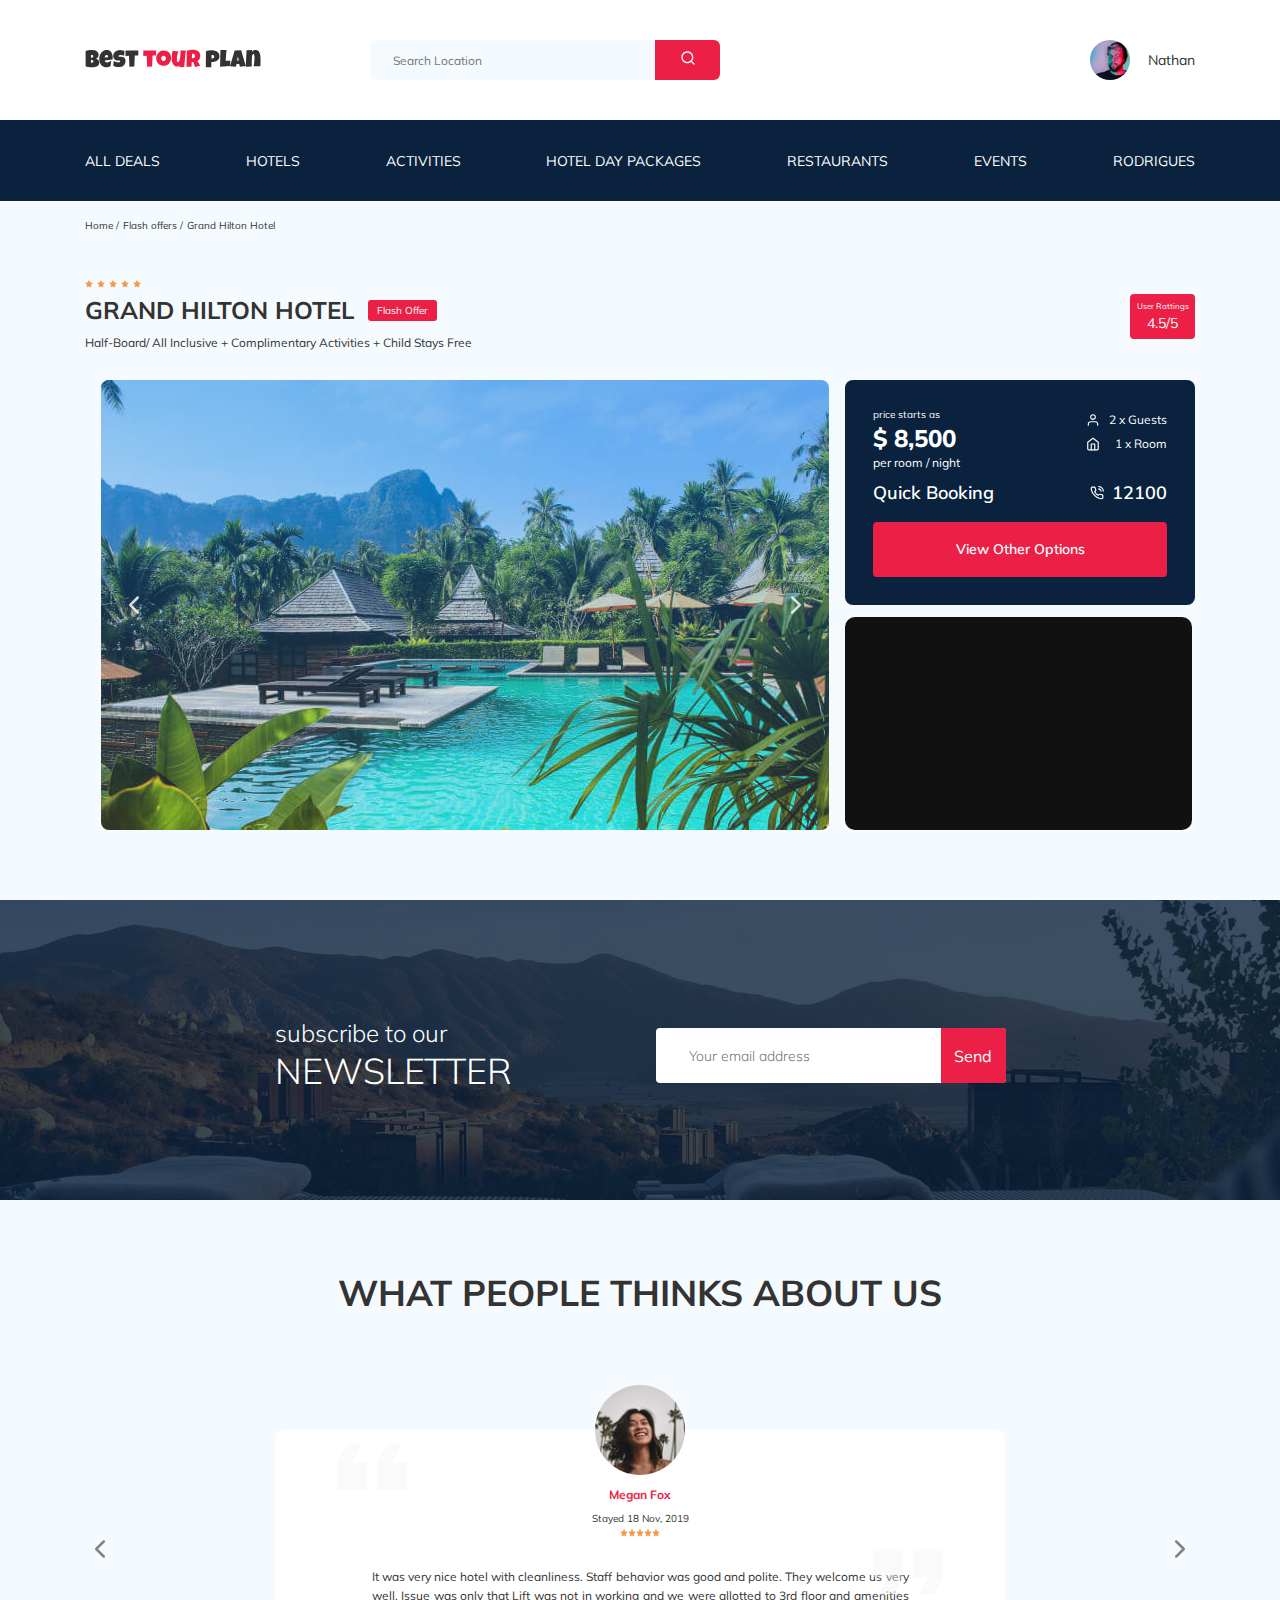
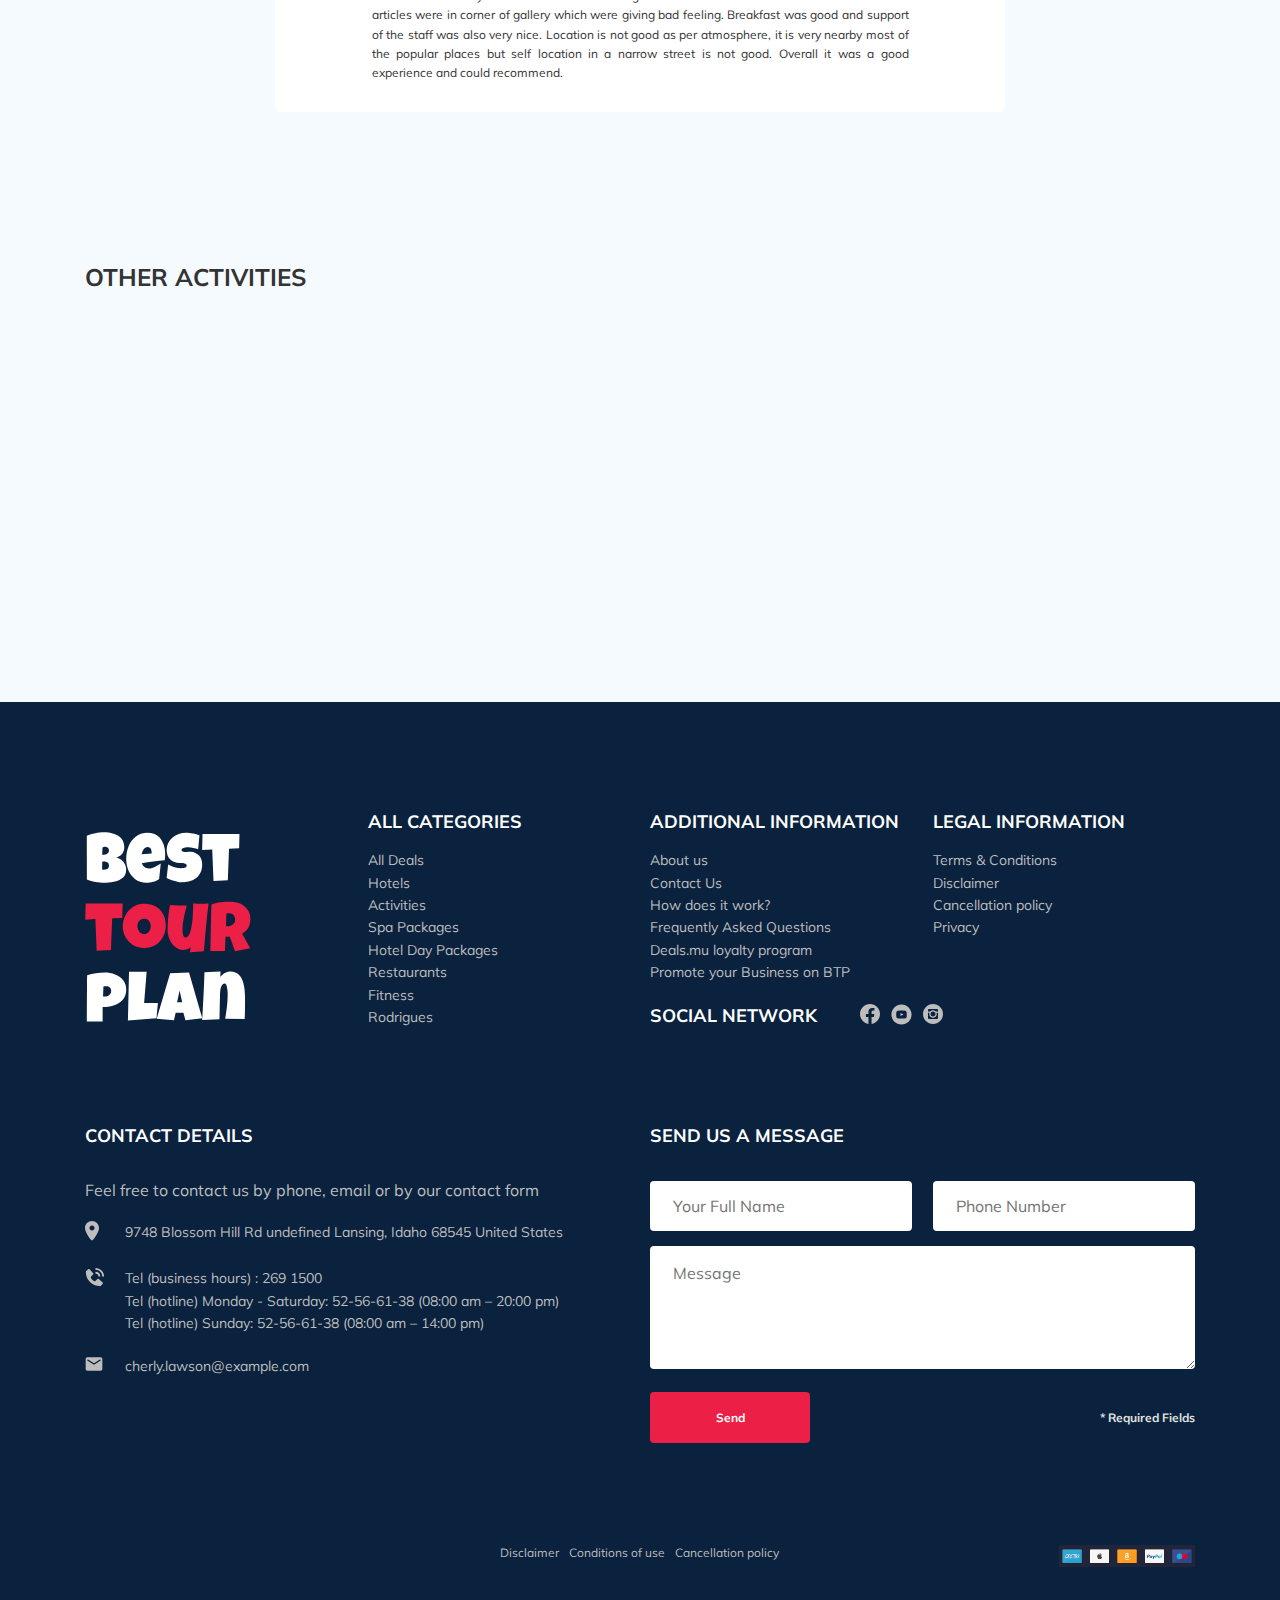
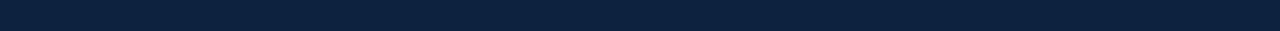
==== index.html @ 915a2fc3 "fix: pravki before 5" ====
<!DOCTYPE html>
<html lang="en">
  <head>
    <meta charset="UTF-8" />
    <meta name="viewport" content="width=device-width, initial-scale=1.0" />
    <title>Best Tour Plan - Hotel Booking</title>
    <link
      href="https://fonts.googleapis.com/css2?family=Muli:wght@400;700&family=Nunito:wght@400;700;800&display=swap"
      rel="stylesheet"
    />
    <link rel="stylesheet" href="css/swiper-bundle.min.css" />
    <link rel="stylesheet" href="css/aos.css">
    <link rel="stylesheet" href="css/style.css" />
  </head>
  <body>
    <header class="navbar navbar__mobile--fixed">
      <div class="container">
        <div class="navbar-top">
          <a href="#" class="logo" data-aos="fade-right" data-aos-delay="200">
            <img
              src="img/horizontal-logo.svg"
              alt="Logo: Best tour plan"
              class="logo__image"
            />
          </a>

          <form
            action="#"
            class="search navbar__search navbar__search--mobile--hidden"
          >
            <input
              type="text"
              class="search__input"
              placeholder="Search Location"
            />
            <button class="search__button">
              <img src="img/search.svg" alt="icon: search" />
            </button>
          </form>

          <a href="#" class="user navbar__user navbar__user--mobile--hidden">
            <img
              src="img/user-avatar.jpg"
              alt="Avatar: Nathan"
              class="user__avatar"
            />
            <span class="user__name">Nathan</span>
          </a>
          <!-- /.user -->
          <button class="menu-button navbar-top__menu-button">
            <span class="menu-button__line"></span>
            <span class="menu-button__line"></span>
            <span class="menu-button__line"></span>
          </button>
        </div>
        <!-- /.navbar-top -->
      </div>
      <!-- /.container -->
      <div class="navbar-button">
        <div class="container">
          <ul class="navbar-menu">
            <li class="navbar-menu__item navbar-menu__item--mobile--visible">
              <a
                href="#"
                class="user navbar__user navbar__user--mobile--visible"
              >
                <img
                  src="img/user-avatar.jpg"
                  alt="Avatar: Nathan"
                  class="user__avatar"
                />
                <span class="user__name user__name--light">Nathan</span>
              </a>
              <!-- /.user -->
            </li>
            <li class="navbar-menu__item navbar-menu__item--mobile--visible">
              <form
                action="#"
                class="search navbar__search navbar__search--mobile--visible"
              >
                <input
                  type="text"
                  class="search__input"
                  placeholder="Search Location"
                />
                <button class="search__button">
                  <img src="img/search.svg" alt="icon: search" />
                </button>
              </form>
            </li>
            <li class="navbar-menu__item">
              <a href="#" class="navbar-menu__link">All Deals</a>
            </li>
            <li class="navbar-menu__item">
              <a href="#" class="navbar-menu__link">Hotels</a>
            </li>
            <li class="navbar-menu__item">
              <a href="#" class="navbar-menu__link">Activities</a>
            </li>
            <li class="navbar-menu__item">
              <a href="#" class="navbar-menu__link">Hotel Day Packages</a>
            </li>
            <li class="navbar-menu__item">
              <a href="#" class="navbar-menu__link">Restaurants</a>
            </li>
            <li class="navbar-menu__item">
              <a href="#" class="navbar-menu__link">Events</a>
            </li>
            <li class="navbar-menu__item">
              <a href="#" class="navbar-menu__link">Rodrigues</a>
            </li>
          </ul>
          <!-- /.navbar-menu -->
        </div>
        <!-- /.container -->
      </div>
      <!-- /.navbar-button -->
    </header>
    <nav class="breadcrumb">
      <div class="container">
        <ul class="breadcrumb-list">
          <li class="breadcrumb-list__item">
            <a href="#" class="breadcrumb-list__link">Home</a>
          </li>
          <li class="breadcrumb-list__item">
            <a href="#" class="breadcrumb-list__link">Flash offers</a>
          </li>
          <li class="breadcrumb-list__item">
            <!-- hear not a link cause we dont need a link -->
            Grand Hilton Hotel
          </li>
        </ul>
      </div>
      <!-- /.container -->
    </nav>
    <!-- /.breadcrumb -->
    <section class="hotel">
      <div class="container">
        <div class="hotel-info">
          <div class="hotel-info__text">
            <div class="hotel-wrapper">
              <div class="stars">
                <img src="img/star.svg" alt="star" />
                <img src="img/star.svg" alt="star" />
                <img src="img/star.svg" alt="star" />
                <img src="img/star.svg" alt="star" />
                <img src="img/star.svg" alt="star" />
              </div>
              <h1 class="hotel-name hotel-info__name">GRAND HILTON HOTEL</h1>
              <span class="offer hotel-info__offer">Flash Offer</span>
            </div>
            <!-- /.hotel-wrapper -->
            <p class="hotel-description hotel-info__description">
              Half-Board/ All Inclusive + Complimentary Activities + Child Stays
              Free
            </p>
          </div>
          <!-- /.hotel-info__text -->
          <div
            data-toggle="modal"
            data-href="#rating-modal"
            class="rating hotel-info__rating"
          >
            <span class="rating__text">User Rattings</span>
            <span class="rating__counter">4.5/5</span>
          </div>
          <!-- /.hotel-info__rating -->
        </div>
        <!-- /.hotel-info -->
        <div class="hotel-grid">
          <!-- Slider main container -->
          <div class="swiper-container hotel-slider hotel__slider">
            <!-- Additional required wrapper -->
            <div class="swiper-wrapper">
              <!-- Slides -->
              <div class="swiper-slide hotel-slider__item">
                <img
                  class="hotel-slider__image"
                  src="img/slides/slide-1.jpg"
                  alt="slide"
                />
              </div>
              <div class="swiper-slide hotel-slider__item">
                <img
                  class="hotel-slider__image"
                  src="img/slides/slide-2.jpg"
                  alt="slide"
                />
              </div>
              <div class="swiper-slide hotel-slider__item">
                <img
                  class="hotel-slider__image"
                  src="img/slides/slide-3.jpg"
                  alt="slide"
                />
              </div>
              <div class="swiper-slide hotel-slider__item">
                <img
                  class="hotel-slider__image"
                  src="img/slides/slide-4.jpg"
                  alt="slide"
                />
              </div>
              <div class="swiper-slide hotel-slider__item">
                <img
                  class="hotel-slider__image"
                  src="img/slides/slide-5.jpg"
                  alt="slide"
                />
              </div>
            </div>
            <!-- If we need navigation buttons -->
            <button
              class="hotel-slider__button hotel-slider__button--prev"
            ></button>
            <button
              class="hotel-slider__button hotel-slider__button--next"
            ></button>
          </div>
          <!-- swiper container -->
          <div class="hotel-right">
            <div class="booking">
              <div class="booking__info">
                <div class="booking__price">
                  <span class="booking__start">price starts as</span>
                  <strong class="booking__pricetag">$ 8,500</strong>
                  <span class="booking__per-room">per room / night</span>
                </div>
                <!-- /.booking__price -->
                <div class="booking__room">
                  <div class="booking__text">
                    <img
                      src="img/user.svg"
                      alt="icon: user"
                      class="booking__icon"
                    />
                    <span class="booking__description">2 x Guests</span>
                  </div>
                  <div class="booking__text">
                    <img
                      src="img/home.svg"
                      alt="icon: home"
                      class="booking__icon"
                    />
                    <span class="booking__description">1 x Room</span>
                  </div>
                </div>
                <!-- /.booking__room -->
              </div>
              <!-- /.booking__info -->
              <div class="booking__call-center">
                <span class="booking__heading">Quick Booking</span>
                <a class="booking__number" href="tel:12100">
                  <img src="img/phone-call.svg" alt="Icon: phone" />
                  <span class="booking__num">12100</span>
                </a>
              </div>
              <!-- /.booking__call-center -->
              <button
                data-toggle="modal"
                data-href="#booking-modal"
                class="button booking__button"
              >
                View Other Options
              </button>
            </div>
            <!-- /.booking -->
            <div class="map">
              <iframe
                src="https://www.google.com/maps/embed?pb=!1m18!1m12!1m3!1d423282.1813973622!2d-118.41173606237231!3d34.02098198399712!2m3!1f0!2f0!3f0!3m2!1i1024!2i768!4f13.1!3m3!1m2!1s0x80c2be4e9ec210a7%3A0x98c2af521186a3cd!2sHilton%20Los%20Angeles%2FUniversal%20City!5e0!3m2!1sen!2sus!4v1595634525408!5m2!1sen!2sus"
                width="100%"
                height="213"
                frameborder="0"
                style="border: 0;"
                allowfullscreen=""
                aria-hidden="false"
                tabindex="0"
              ></iframe>
            </div>
            <!-- /.map -->
          </div>
          <!-- /.hotel-right -->
        </div>
        <!-- /.hotel-grid -->
      </div>
    </section>
    <!-- /.hotel -->
    <div class="newsletter">
      <div class="newsletter-wrapper">
        <h2 class="newsletter-title newsletter__title">
          subscribe to our
          <span class="newsletter-title__strong">Newsletter</span>
        </h2>
        <form
          action="send.php"
          method="POST"
          class="subscribe newsletter__subscribe"
        >
          <input
            type="email"
            class="subscribe__input"
            placeholder="Your email address"
            name="email"
          />
          <button class="subscribe__button">Send</button>
        </form>
      </div>
      <!-- /.newsletter-wrapper -->
    </div>
    <!-- /.newsletter -->
    <section class="reviews">
      <div class="container">
        <h2 class="reviews__title">What people thinks about&nbspus</h2>
        <div class="swiper-container reviews-slider">
          <div class="swiper-wrapper">
            <div class="swiper-slide">
              <div class="reviews-slider__item">
                <div class="reviews-slider__profile">
                  <img
                    src="img/reviews-avatar.jpg"
                    alt="Photo:Magan Fox"
                    class="reviews-slider__avatar"
                  />
                  <h3 class="reviews-slider__username">Megan Fox</h3>
                  <span class="reviews-slider__date">Stayed 18 Nov, 2019</span>
                  <div class="reviews-slider__rating">
                    <img src="img/star.svg" alt="star" />
                    <img src="img/star.svg" alt="star" />
                    <img src="img/star.svg" alt="star" />
                    <img src="img/star.svg" alt="star" />
                    <img src="img/star.svg" alt="star" />
                  </div>
                  <!-- /.reviews-slider__rating -->
                </div>
                <!-- /.reviews-slider__profile -->
                <p class="reviews-slider__text">
                  It was very nice hotel with cleanliness. Staff behavior was
                  good and polite. They welcome us very well. Issue was only
                  that Lift was not in working and we were allotted to 3rd floor
                  and amenities articles were in corner of gallery which were
                  giving bad feeling. Breakfast was good and support of the
                  staff was also very nice. Location is not good as per
                  atmosphere, it is very nearby most of the popular places but
                  self location in a narrow street is not good. Overall it was a
                  good experience and could recommend.
                </p>
              </div>
              <!-- /.reviews-slider__item -->
            </div>
            <!-- /.swiper-slide -->

            <div class="swiper-slide">
              <div class="reviews-slider__item">
                <div class="reviews-slider__profile">
                  <img
                    src="img/reviews-avatar-2.jpg"
                    alt="Photo:Mell Slow"
                    class="reviews-slider__avatar"
                  />
                  <h3 class="reviews-slider__username">Mell Slow</h3>
                  <span class="reviews-slider__date">Stayed 20 Dec, 2019</span>
                  <div class="reviews-slider__rating">
                    <img src="img/star.svg" alt="star" />
                    <img src="img/star.svg" alt="star" />
                    <img src="img/star.svg" alt="star" />
                    <img src="img/star.svg" alt="star" />
                  </div>
                  <!-- /.reviews-slider__rating -->
                </div>
                <!-- /.reviews-slider__profile -->
                <p class="reviews-slider__text">
                  Like:Looks like it was built not long ago most of it
                  cleanDislikes: Shower and toilet needed cleaning especially in
                  this pandemia timeInsulation needed, choice to block outside
                  light through windows People consuming drugs at the parking
                  lotToo much noise inside the rooms and from other rooms and
                  hallway, I could hear every cellphone ringing, people talking,
                  and obviously yelling, fighting, some I could tell where the
                  opposite having sex noises
                </p>
              </div>
              <!-- /.reviews-slider__item -->
            </div>
            <!-- /.swiper-slide  -->
            <div class="swiper-slide">
              <div class="reviews-slider__item">
                <div class="reviews-slider__profile">
                  <img
                    src="img/reviews-avatar-3.jpg"
                    alt="Photo:Jessica Porter"
                    class="reviews-slider__avatar"
                  />
                  <h3 class="reviews-slider__username">Jessica Porter</h3>
                  <span class="reviews-slider__date">Stayed 11 Oct, 2019</span>
                  <div class="reviews-slider__rating">
                    <img src="img/star.svg" alt="star" />
                    <img src="img/star.svg" alt="star" />
                    <img src="img/star.svg" alt="star" />
                  </div>
                  <!-- /.reviews-slider__rating -->
                </div>
                <!-- /.reviews-slider__profile -->
                <p class="reviews-slider__text">
                  No covers at all, only a sheet (website said you get a down
                  comforter). No robes. It says they had them, so I didn't pack
                  mine. No soap for your hands. Only two towels, in the whole
                  place. The room smelled really bad, like mold or something.
                  The front desk members, were very kind and helpful. The view
                  was spectacular. I rented the executive corner room.
                </p>
              </div>
              <!-- /.reviews-slider__item -->
            </div>
            <!-- /.swiper-slide  -->
          </div>
          <!-- /.swiper-wrapper -->

          <button
            class="reviews-slider__button reviews-slider__button--prev"
          ></button>
          <button
            class="reviews-slider__button reviews-slider__button--next"
          ></button>
        </div>
        <!-- /.reviews-slider -->
      </div>
      <!-- /.container -->
    </section>
    <!-- /.reviews -->
    <section class="activities">
      <div class="container">
        <h2 class="activities__title">Other Activities</h2>
        <div class="activities-wrapper">
          <div class="card activities__card" data-aos="fade-up" data-aos-delay="100">
            <img
              src="img/activities/activity-1.jpg"
              alt="The curious corner of chamarel"
              class="card__image"
            />
            <h3 class="card__title">The curious corner <br /> of&nbspchamarel</h3>
            <button class="card__button">Book Now</button>
          </div>
          <!-- /.card -->
          <div class="card activities__card" data-aos="fade-up" data-aos-delay="300">
            <img
              src="img/activities/activity-2.jpg"
              alt="Gymkhana club golf course"
              class="card__image"
            />
            <h3 class="card__title">Gymkhana club golf <br />course</h3>
            <button class="card__button">Book Now</button>
          </div>
          <!-- /.card -->
          <div class="card activities__card" data-aos="fade-up" data-aos-delay="500">
            <img
              src="img/activities/activity-3.jpg"
              alt="Tamarind falls hiking trip - full day"
              class="card__image"
            />
            <h3 class="card__title">Tamarind falls hiking <br /> trip- full day</h3>
            <button class="card__button">Book Now</button>
          </div>
          <!-- /.card -->
          <div class="card activities__card" data-aos="fade-up" data-aos-delay="700">
            <img
              src="img/activities/activity-4.jpg"
              alt="The blue marine discovery quest"
              class="card__image"
            />
            <h3 class="card__title">The blue marine discovery <br />quest</h3>
            <button class="card__button">Book Now</button>
          </div>
          <!-- /.card -->
        </div>
        <!-- /.activities-wrapper -->
      </div>
      <!-- /.container -->
    </section>
    <!-- /.activities -->
    <footer class="footer">
      <div class="container">
        <div class="footer-wrapper">
          <img
            src="img/vertical-logo.svg"
            alt="Logo:Best toor plan"
            class="logo footer__logo"
          />
          <div class="footer__list footer__categories">
            <h3 class="footer__title">ALL CATEGORIES</h3>
            <!-- ul.footer__ul>li.footer__item*8>a.footer__link[href=#] short write -->
            <ul class="footer__ul">
              <li class="footer__item">
                <a href="#" class="footer__link">All Deals</a>
              </li>
              <li class="footer__item">
                <a href="#" class="footer__link">Hotels</a>
              </li>
              <li class="footer__item">
                <a href="#" class="footer__link">Activities</a>
              </li>
              <li class="footer__item">
                <a href="#" class="footer__link">Spa Packages</a>
              </li>
              <li class="footer__item">
                <a href="#" class="footer__link">Hotel Day Packages</a>
              </li>
              <li class="footer__item">
                <a href="#" class="footer__link">Restaurants</a>
              </li>
              <li class="footer__item">
                <a href="#" class="footer__link">Fitness</a>
              </li>
              <li class="footer__item">
                <a href="#" class="footer__link">Rodrigues</a>
              </li>
            </ul>
          </div>
          <!-- /.footer__list -->
          <div class="footer__list footer__additional">
            <h3 class="footer__title">ADDITIONAL&nbspINFORMATION</h3>
            <!-- ul.footer__ul>li.footer__item*8>a.footer__link[href=#] short write -->
            <ul class="footer__ul">
              <li class="footer__item">
                <a href="#" class="footer__link">About us</a>
              </li>
              <li class="footer__item">
                <a href="#" class="footer__link">Contact Us</a>
              </li>
              <li class="footer__item">
                <a href="#" class="footer__link">How does it work?</a>
              </li>
              <li class="footer__item">
                <a href="#" class="footer__link">Frequently Asked Questions</a>
              </li>
              <li class="footer__item">
                <a href="#" class="footer__link">Deals.mu loyalty program</a>
              </li>
              <li class="footer__item">
                <a href="#" class="footer__link"
                  >Promote your Business on BTP</a
                >
              </li>
            </ul>
          </div>
          <!-- /.footer__list -->
          <div class="footer__social-network">
            <h3 class="footer__title footer__title--inline">Social Network</h3>
            <div class="footer__social-links">
              <a href="#" class="footer__link"
                ><img src="img/facebook.svg" alt="icon: facebook"
              /></a>
              <a href="#" class="footer__link"
                ><img src="img/youtube.svg" alt="icon: youtube"
              /></a>
              <a href="#" class="footer__link"
                ><img src="img/instagram.svg" alt="icon:instagram"
              /></a>
            </div>
            <!-- /.footer__social__links -->
          </div>
          <!-- /.footer__social-network -->
          <div class="footer__list footer__legal">
            <h3 class="footer__title">LEGAL INFORMATION</h3>
            <ul class="footer__ul">
              <li class="footer__item">
                <a href="#" class="footer__link">Terms & Conditions</a>
              </li>
              <li class="footer__item">
                <a href="#" class="footer__link">Disclaimer</a>
              </li>
              <li class="footer__item">
                <a href="#" class="footer__link">Cancellation policy</a>
              </li>
              <li class="footer__item">
                <a href="#" class="footer__link">Privacy</a>
              </li>
            </ul>
          </div>
          <!-- /.footer__list -->
          <div class="footer__contact-details">
            <h3 class="footer__title footer__title--mb-3">Contact Details</h3>
            <p class="footer__text">
              Feel free to contact us by phone, email or by our contact form
            </p>
            <ul class="footer__ul">
              <li class="footer__item footer__item--mb-2">
                <div class="footer__icon-wrapper">
                  <img
                    class="footer__icon"
                    src="img/map-marker.svg"
                    alt="icon: map"
                  />
                </div>

                9748 Blossom Hill Rd undefined Lansing, Idaho 68545 United
                States
              </li>
              <li class="footer__item footer__item--mb-2">
                <div class="footer__icon-wrapper">
                  <img
                    class="footer__icon"
                    src="img/contact-phone-call.svg"
                    alt="icon:contact-phone-call"
                  />
                </div>
                Tel (business hours) : 269 1500 <br />
                Tel (hotline) Monday - Saturday: 52-56-61-38 (08:00 am – 20:00
                pm) <br />
                Tel (hotline) Sunday: 52-56-61-38 (08:00 am – 14:00 pm)
              </li>
              <li class="footer__item">
                <div class="footer__icon-wrapper">
                  <img
                    class="footer__icon"
                    src="img/email.svg"
                    alt="icon: email"
                  />
                </div>
                cherly.lawson@example.com
              </li>
            </ul>
          </div>
          <!-- /.footer__contact-details -->
          <div class="footer__contact-form">
            <h3 class="footer__title footer__title--mb-3">Send us a message</h3>
            <form action="send.php" method="POST" class="footer__form form">
              <div class="footer__input-group">
                <input
                  type="text"
                  class="input footer__input"
                  placeholder="Your Full Name"
                  name="name"
                  required
                  minlength="3"
                />
              </div>
              <div class="footer__input-group">
                <input
                  type="tel"
                  class="input footer__input"
                  placeholder="Phone Number"
                  name="phone"
                  required
                  minlength="8"
                />
              </div>
              <textarea
                class="message footer__message"
                placeholder="Message"
                name="message"
              ></textarea>
              <button class="button footer__button" type="submit">Send</button>
              <span class="footer__info footer__info--req"
                >* Required Fields</span
              >
            </form>
          </div>
          <!-- /.footer__contact-form -->
          <div class="footer__info">
            <div class="footer__info-wrapper">
              <a href="#" class="footer__info footer__info--text">Disclaimer</a>
              <a href="#" class="footer__info footer__info--text"
                >Conditions of use</a
              >
              <a href="#" class="footer__info footer__info--text"
                >Cancellation policy</a
              >
            </div>
            <!-- /.footer__info-wrapper -->
            <img
              src="img/payment.png"
              alt="icon: payment"
              class="footer__info footer__info--payment"
            />
          </div>
          <!-- /.footer__info -->
        </div>
        <!-- /.footer-wrapper -->
      </div>
      <!-- /.container -->
    </footer>
    <!-- /.footer -->
    <div class="modal" id="booking-modal">
      <div class="modal__overlay"></div>
      <!-- /.modal__overlay -->
      <div class="modal__dialog">
        <a href="#" class="modal__close">
          <img src="img/close.svg" alt="icon: close" />
        </a>
        <h3 class="modal__title modal__title--mb-3">Booking</h3>
        <form action="send.php" method="POST" class="modal__form form">
          <input
            type="text"
            class="input modal__input"
            placeholder="Your Full Name"
            name="name"
            required
            minlength="3"
          />
          <input
            type="tel"
            class="input modal__input"
            placeholder="Phone Number"
            name="phone"
            required
            minlength="11"
          />
          <input
            type="email"
            class="input modal__input"
            placeholder="Your Email"
            name="email"
            required
          />
          <textarea
            class="message modal__message"
            placeholder="Message"
            name="message"
          ></textarea>
          <button class="button modal__button" type="submit">Send</button>
          <span class="modal__info modal__info--req">* Required Fields</span>
        </form>
      </div>
      <!-- /.modal__dialog -->
    </div>
    <!-- /.modal -->
    <!-- <div class="modal" id="rating-modal">
      <div class="modal__overlay"></div>
      <!-- /.modal__overlay -->
      <div class="modal__dialog">
        <a href="#" class="modal__close ">
          <img src="img/close.svg" alt="icon: close" />
        </a>
        <h3 class="modal__title modal__title--mb-3">Send a feedback</h3>
        <form action="send.php" method="POST" class="modal__form form">
          <input
            type="text"
            class="input modal__input "
            placeholder="Your Full Name"
            name="name"
            required
            minlength="3"
          />
          <input
            type="tel"
            class="input modal__input "
            placeholder="Phone Number"
            name="phone"
            required
            minlength="11"
          />
          <input
            type="email"
            class="input modal__input "
            placeholder="Email"
            name="email"
          />
          <textarea
            class="message modal__message"
            placeholder="Message"
            name="message"
          ></textarea>
          <button class="button modal__button" type="submit">Send</button>
          <span class="modal__info modal__info--req">* Required Fields</span>
        </form>
      </div>
      <!-- /.modal__dialog -->
    </div>
    <!-- /.modal rating --> 
    <script src="js/jquery-3.5.1.min.js"></script>
    <script src="js/swiper-bundle.min.js"></script>
    <script src="js/jquery.validate.min.js"></script>
    <script src="js/aos.js"></script>
    <script src="js/main.js"></script>
  </body>
</html>
---- css/style.css ----
* {
  box-sizing: border-box;
  outline: none;
}

* body {
  font-family: 'Muli', sans-serif;
  background-color: #F5FAFE;
  color: #333333;
}

* .container {
  max-width: 1110px;
  margin: auto;
}

* .button {
  cursor: pointer;
}

* img {
  max-width: 100%;
}

* .input {
  background-color: #fffff;
  border-radius: 4px;
  border: none;
  padding: 0 23px;
  height: 50px;
}

* .message {
  width: 539px;
  height: 123px;
  background-color: #fff;
  border-radius: 4px;
  padding: 18px 23px;
  border: none;
}

* .button {
  min-width: 160px;
  min-height: 50px;
  padding: 18px;
  font-style: normal;
  font-weight: bold;
  font-size: 12px;
  line-height: 15px;
  color: #ffffff;
  background-color: #EC1F46;
  border: none;
  border-radius: 4px;
  cursor: pointer;
}

* .form {
  display: flex;
  justify-content: space-between;
  align-items: center;
  flex-wrap: wrap;
}

* .invalid {
  color: #EC1F46;
}

/*! normalize.css v8.0.1 | MIT License | github.com/necolas/normalize.css */
/* Document
   ========================================================================== */
/**
 * 1. Correct the line height in all browsers.
 * 2. Prevent adjustments of font size after orientation changes in iOS.
 */
html {
  line-height: 1.15;
  /* 1 */
  -webkit-text-size-adjust: 100%;
  /* 2 */
}

/* Sections
   ========================================================================== */
/**
 * Remove the margin in all browsers.
 */
body {
  margin: 0;
}

/**
 * Render the `main` element consistently in IE.
 */
main {
  display: block;
}

/**
 * Correct the font size and margin on `h1` elements within `section` and
 * `article` contexts in Chrome, Firefox, and Safari.
 */
h1 {
  font-size: 2em;
  margin: 0.67em 0;
}

/* Grouping content
   ========================================================================== */
/**
 * 1. Add the correct box sizing in Firefox.
 * 2. Show the overflow in Edge and IE.
 */
hr {
  box-sizing: content-box;
  /* 1 */
  height: 0;
  /* 1 */
  overflow: visible;
  /* 2 */
}

/**
 * 1. Correct the inheritance and scaling of font size in all browsers.
 * 2. Correct the odd `em` font sizing in all browsers.
 */
pre {
  font-family: monospace, monospace;
  /* 1 */
  font-size: 1em;
  /* 2 */
}

/* Text-level semantics
   ========================================================================== */
/**
 * Remove the gray background on active links in IE 10.
 */
a {
  background-color: transparent;
}

/**
 * 1. Remove the bottom border in Chrome 57-
 * 2. Add the correct text decoration in Chrome, Edge, IE, Opera, and Safari.
 */
abbr[title] {
  border-bottom: none;
  /* 1 */
  text-decoration: underline;
  /* 2 */
  text-decoration: underline dotted;
  /* 2 */
}

/**
 * Add the correct font weight in Chrome, Edge, and Safari.
 */
b,
strong {
  font-weight: bolder;
}

/**
 * 1. Correct the inheritance and scaling of font size in all browsers.
 * 2. Correct the odd `em` font sizing in all browsers.
 */
code,
kbd,
samp {
  font-family: monospace, monospace;
  /* 1 */
  font-size: 1em;
  /* 2 */
}

/**
 * Add the correct font size in all browsers.
 */
small {
  font-size: 80%;
}

/**
 * Prevent `sub` and `sup` elements from affecting the line height in
 * all browsers.
 */
sub,
sup {
  font-size: 75%;
  line-height: 0;
  position: relative;
  vertical-align: baseline;
}

sub {
  bottom: -0.25em;
}

sup {
  top: -0.5em;
}

/* Embedded content
   ========================================================================== */
/**
 * Remove the border on images inside links in IE 10.
 */
img {
  border-style: none;
}

/* Forms
   ========================================================================== */
/**
 * 1. Change the font styles in all browsers.
 * 2. Remove the margin in Firefox and Safari.
 */
button,
input,
optgroup,
select,
textarea {
  font-family: inherit;
  /* 1 */
  font-size: 100%;
  /* 1 */
  line-height: 1.15;
  /* 1 */
  margin: 0;
  /* 2 */
}

/**
 * Show the overflow in IE.
 * 1. Show the overflow in Edge.
 */
button,
input {
  /* 1 */
  overflow: visible;
}

/**
 * Remove the inheritance of text transform in Edge, Firefox, and IE.
 * 1. Remove the inheritance of text transform in Firefox.
 */
button,
select {
  /* 1 */
  text-transform: none;
}

/**
 * Correct the inability to style clickable types in iOS and Safari.
 */
button,
[type="button"],
[type="reset"],
[type="submit"] {
  -webkit-appearance: button;
}

/**
 * Remove the inner border and padding in Firefox.
 */
button::-moz-focus-inner,
[type="button"]::-moz-focus-inner,
[type="reset"]::-moz-focus-inner,
[type="submit"]::-moz-focus-inner {
  border-style: none;
  padding: 0;
}

/**
 * Restore the focus styles unset by the previous rule.
 */
button:-moz-focusring,
[type="button"]:-moz-focusring,
[type="reset"]:-moz-focusring,
[type="submit"]:-moz-focusring {
  outline: 1px dotted ButtonText;
}

/**
 * Correct the padding in Firefox.
 */
fieldset {
  padding: 0.35em 0.75em 0.625em;
}

/**
 * 1. Correct the text wrapping in Edge and IE.
 * 2. Correct the color inheritance from `fieldset` elements in IE.
 * 3. Remove the padding so developers are not caught out when they zero out
 *    `fieldset` elements in all browsers.
 */
legend {
  box-sizing: border-box;
  /* 1 */
  color: inherit;
  /* 2 */
  display: table;
  /* 1 */
  max-width: 100%;
  /* 1 */
  padding: 0;
  /* 3 */
  white-space: normal;
  /* 1 */
}

/**
 * Add the correct vertical alignment in Chrome, Firefox, and Opera.
 */
progress {
  vertical-align: baseline;
}

/**
 * Remove the default vertical scrollbar in IE 10+.
 */
textarea {
  overflow: auto;
}

/**
 * 1. Add the correct box sizing in IE 10.
 * 2. Remove the padding in IE 10.
 */
[type="checkbox"],
[type="radio"] {
  box-sizing: border-box;
  /* 1 */
  padding: 0;
  /* 2 */
}

/**
 * Correct the cursor style of increment and decrement buttons in Chrome.
 */
[type="number"]::-webkit-inner-spin-button,
[type="number"]::-webkit-outer-spin-button {
  height: auto;
}

/**
 * 1. Correct the odd appearance in Chrome and Safari.
 * 2. Correct the outline style in Safari.
 */
[type="search"] {
  -webkit-appearance: textfield;
  /* 1 */
  outline-offset: -2px;
  /* 2 */
}

/**
 * Remove the inner padding in Chrome and Safari on macOS.
 */
[type="search"]::-webkit-search-decoration {
  -webkit-appearance: none;
}

/**
 * 1. Correct the inability to style clickable types in iOS and Safari.
 * 2. Change font properties to `inherit` in Safari.
 */
::-webkit-file-upload-button {
  -webkit-appearance: button;
  /* 1 */
  font: inherit;
  /* 2 */
}

/* Interactive
   ========================================================================== */
/*
 * Add the correct display in Edge, IE 10+, and Firefox.
 */
details {
  display: block;
}

/*
 * Add the correct display in all browsers.
 */
summary {
  display: list-item;
}

/* Misc
   ========================================================================== */
/**
 * Add the correct display in IE 10+.
 */
template {
  display: none;
}

/**
 * Add the correct display in IE 10.
 */
[hidden] {
  display: none;
}

.navbar {
  background-color: #fff;
}

.navbar-top {
  display: flex;
  align-items: center;
  justify-content: space-between;
  padding-top: 40px;
  padding-bottom: 40px;
}

.navbar-top__menu-button {
  display: none;
}

.navbar__search {
  margin-right: auto;
  margin-left: 108px;
}

.navbar-button {
  background-color: #0A223D;
}

.navbar-menu {
  list-style: none;
  margin: 0;
  padding: 31px 0;
  display: flex;
  align-items: center;
  justify-content: space-between;
  color: #ffffff;
}

.navbar-menu__link {
  color: inherit;
  text-decoration: none;
  text-transform: uppercase;
  font-size: 14px;
  line-height: 18px;
}

.navbar-menu__item--mobile--visible {
  display: none;
}

.logo {
  width: 177px;
}

.search {
  display: flex;
  position: relative;
  overflow: hidden;
  border-radius: 6px;
  height: 40px;
}

.search__input {
  width: 350px;
  height: 100%;
  padding-left: 23px;
  padding-right: 75px;
  background-color: #F5FAFE;
  border: none;
  font-size: 12px;
  line-height: 15px;
  color: #333333;
}

.search__button {
  position: absolute;
  top: 0;
  right: 0;
  width: 65px;
  height: 100%;
  border: none;
  background-color: #EC1F46;
  cursor: pointer;
}

.user {
  display: flex;
  align-items: center;
  text-decoration: none;
}

.user__avatar {
  width: 40px;
  height: 40px;
  border-radius: 50%;
  object-fit: cover;
}

.user__name {
  margin-left: 18px;
  font-size: 14px;
  line-height: 18px;
  color: #333333;
}

.breadcrumb-list {
  display: flex;
  align-items: center;
  padding: 18px 0;
  margin: 0;
  list-style: none;
}

.breadcrumb-list__item {
  font-size: 10px;
  line-height: 13px;
}

.breadcrumb-list__item:not(:last-child)::after {
  content: '/';
  margin-right: 4px;
}

.breadcrumb-list__link {
  text-decoration: none;
  color: inherit;
}

.hotel {
  padding-top: 23px;
  padding-bottom: 70px;
}

.hotel-info {
  display: flex;
  align-items: center;
  justify-content: space-between;
  padding-bottom: 20px;
}

.hotel-info__offer {
  margin-left: 14px;
  margin-top: 4px;
}

.hotel-info__name {
  margin-top: 4px;
  margin-bottom: 0;
}

.hotel-info__description {
  margin: 10px 0;
}

.hotel-name {
  font-size: 24px;
  line-height: 30px;
}

.hotel-wrapper {
  display: flex;
  flex-wrap: wrap;
  align-items: center;
}

.hotel-description {
  font-size: 12px;
  line-height: 15px;
}

.hotel-grid {
  display: flex;
  justify-content: space-between;
}

.hotel-right {
  display: flex;
  flex-direction: column;
  justify-content: space-between;
}

.hotel-slider {
  width: 728px;
  height: 450px;
}

.hotel-slider__item {
  width: 100%;
  height: 100%;
  position: relative;
  border-radius: 8px;
  overflow: hidden;
}

.hotel-slider__item:after {
  content: '';
  position: absolute;
  width: 100%;
  height: 100%;
  top: 0;
  bottom: 0;
  right: 0;
  left: 0;
  background: linear-gradient(180deg, rgba(0, 122, 223, 0.48) 0%, rgba(255, 255, 255, 0.128) 100%);
  z-index: 10;
}

.hotel-slider__button {
  position: absolute;
  top: 50%;
  transform: translateY(-50%);
  z-index: 99;
  width: 30px;
  height: 30px;
  border: none;
  cursor: pointer;
  background-repeat: no-repeat;
  background-position: center;
  background-size: 10px;
  background-color: transparent;
}

.hotel-slider__button--next {
  right: 18px;
  background-image: url(../img/arrow-next.svg);
}

.hotel-slider__button--prev {
  left: 18px;
  background-image: url(../img/arrow-prev.svg);
}

.stars {
  width: 100%;
}

.offer {
  font-size: 10px;
  line-height: 13px;
  padding: 4px 9px;
  background-color: #EC1F46;
  border-radius: 3px;
  color: #ffffff;
}

.rating {
  max-width: 65px;
  min-height: 45px;
  text-align: center;
  color: #ffffff;
  background-color: #EC1F46;
  border-radius: 4px;
}

.rating__text {
  font-size: 8px;
  line-height: 10px;
}

.rating__counter {
  font-size: 14px;
  line-height: 18px;
}

.booking {
  background-color: #0A223D;
  color: #ffffff;
  border-radius: 8px;
  width: 350px;
  min-height: 210px;
  padding: 28px;
}

.booking__info {
  display: flex;
  justify-content: space-between;
  margin-bottom: 9px;
}

.booking__price {
  display: flex;
  flex-direction: column;
}

.booking__start {
  font-weight: normal;
  font-size: 10px;
  line-height: 14px;
}

.booking__pricetag {
  font-style: normal;
  font-weight: 800;
  font-size: 24px;
  line-height: 33px;
}

.booking__per-room {
  font-style: normal;
  font-weight: normal;
  font-size: 12px;
  line-height: 16px;
}

.booking__room {
  margin-top: 4px;
}

.booking__text {
  display: flex;
  align-items: center;
  justify-content: space-between;
  margin-bottom: 8px;
  font-style: normal;
  font-weight: normal;
  font-size: 12px;
  line-height: 16px;
}

.booking__description {
  margin-left: 9px;
}

.booking__call-center {
  display: flex;
  justify-content: space-between;
  align-items: center;
  margin-bottom: 17px;
}

.booking__heading {
  font-style: normal;
  font-weight: 600;
  font-size: 18px;
  line-height: 25px;
}

.booking__number {
  display: flex;
  align-items: center;
  justify-content: space-between;
  color: inherit;
  text-decoration: none;
  font-style: normal;
  font-weight: 600;
  font-size: 18px;
  line-height: 25px;
}

.booking__num {
  margin-left: 8px;
}

.booking__button {
  width: 100%;
  min-height: 45px;
  font-style: normal;
  font-weight: 600;
  font-size: 14px;
  line-height: 19px;
  border-radius: 4px;
  background-color: #EC1F46;
  border: none;
  color: #ffffff;
  cursor: pointer;
}

.map {
  width: 347px;
  height: 213px;
  background-color: #111111;
  border-radius: 10px;
  overflow: hidden;
}

.newsletter {
  position: relative;
  padding: 98px 0 87px 0;
  background-image: url(../img/newsletter-bg.jpg);
  background-repeat: no-repeat;
  background-position: center;
  background-size: cover;
}

.newsletter::before {
  content: '';
  position: absolute;
  top: 0;
  left: 0;
  right: 0;
  bottom: 0;
  width: 100%;
  height: 100%;
  background-color: rgba(10, 34, 61, 0.8);
}

.newsletter-wrapper {
  position: relative;
  display: flex;
  align-items: center;
  justify-content: space-between;
  max-width: 731px;
  margin: auto;
}

.newsletter-title {
  color: #ffffff;
  font-style: normal;
  font-weight: 300;
  font-size: 24px;
  line-height: 30px;
}

.newsletter-title__strong {
  display: block;
  font-size: 36px;
  line-height: 45px;
  text-transform: uppercase;
}

.subscribe {
  position: relative;
  width: 350px;
  height: 55px;
  border-radius: 4px;
  overflow: hidden;
}

.subscribe__input {
  position: absolute;
  width: 100%;
  height: 100%;
  border: none;
  padding-left: 33px;
  padding-right: 75px;
  font-style: normal;
  font-weight: 300;
  font-size: 14px;
  line-height: 18px;
}

.subscribe__button {
  position: absolute;
  min-width: 65px;
  right: 0;
  top: 0;
  height: 100%;
  border: none;
  background-color: #EC1F46;
  color: #ffffff;
  cursor: pointer;
}

.reviews {
  padding: 40px 0 70px 0;
}

.reviews__title {
  font-weight: bold;
  font-size: 36px;
  line-height: 45px;
  text-align: center;
  text-transform: uppercase;
  margin-bottom: 70px;
}

.reviews-slider__item {
  position: relative;
  display: flex;
  flex-direction: column;
  align-items: center;
  max-width: 730px;
  margin: 45px auto 0;
  background-color: #FFFFFF;
  border-radius: 8px;
  padding: 0 62px 30px;
}

.reviews-slider__item:before {
  content: '';
  position: absolute;
  left: 62px;
  top: 13px;
  width: 70px;
  height: 47px;
  background-image: url(../img/quote-left.svg);
  background-repeat: no-repeat;
}

.reviews-slider__item:after {
  content: '';
  position: absolute;
  right: 62px;
  top: 118px;
  width: 70px;
  height: 47px;
  background-image: url(../img/quote-right.svg);
  background-repeat: no-repeat;
}

.reviews-slider__button {
  position: absolute;
  top: 50%;
  transform: translateY(-50%);
  width: 30px;
  height: 30px;
  background-repeat: no-repeat;
  background-size: 10px;
  background-position: center;
  border: none;
  background-color: transparent;
  cursor: pointer;
  z-index: 99;
}

.reviews-slider__button--prev {
  background-image: url(../img/arrow-prev-secondary.svg);
  left: 0;
}

.reviews-slider__button--next {
  background-image: url(../img/arrow-next-secondary.svg);
  right: 0;
}

.reviews-slider__profile {
  display: flex;
  flex-direction: column;
  align-items: center;
  margin-top: -45px;
  margin-bottom: 30px;
}

.reviews-slider__avatar {
  width: 90px;
  height: 90px;
  border-radius: 50%;
  object-fit: cover;
}

.reviews-slider__username {
  font-style: normal;
  font-weight: bold;
  font-size: 12px;
  line-height: 15px;
  color: #EC1F46;
  margin-bottom: 10px;
}

.reviews-slider__date {
  font-style: normal;
  font-weight: normal;
  font-size: 10px;
  line-height: 13px;
  margin-bottom: 4px;
}

.reviews-slider__rating {
  display: flex;
  align-items: center;
}

.reviews-slider__text {
  max-width: 537px;
  font-style: normal;
  font-weight: normal;
  font-size: 12px;
  line-height: 160%;
  text-align: justify;
  margin: auto;
}

.activities {
  padding: 60px 0 98px 0;
}

.activities__title {
  font-style: normal;
  font-weight: bold;
  font-size: 24px;
  line-height: 30px;
  text-transform: uppercase;
  margin-bottom: 57px;
}

.activities-wrapper {
  display: flex;
  justify-content: space-between;
}

.card {
  position: relative;
  display: flex;
  flex-direction: column;
  align-items: flex-start;
  padding: 24px 26px;
  width: 255px;
  height: 255px;
  border-radius: 6px;
  overflow: hidden;
}

.card::before {
  content: '';
  position: absolute;
  left: 0;
  right: 0;
  top: 0;
  bottom: 0;
  background: linear-gradient(179.83deg, rgba(196, 196, 196, 0) 35.34%, #0A223D 99.85%);
  z-index: -1;
}

.card__image {
  position: absolute;
  left: 0;
  right: 0;
  top: 0;
  bottom: 0;
  width: 100%;
  height: 100%;
  object-fit: cover;
  z-index: -2;
}

.card__title {
  margin-top: auto;
  margin-bottom: 18px;
  color: #ffffff;
  font-style: normal;
  font-weight: bold;
  font-size: 16px;
  line-height: 20px;
}

.card__button {
  font-style: normal;
  font-weight: 600;
  font-size: 12px;
  line-height: 16px;
  color: #ffffff;
  padding: 7px 22px;
  background-color: #EC1F46;
  border: none;
  border-radius: 4px;
  cursor: pointer;
}

.footer {
  background-color: #0A223D;
  color: #ffffff;
  padding-top: 108px;
  padding-bottom: 46px;
}

.footer-wrapper {
  display: grid;
  grid-template-columns: repeat(4, minmax(min-content, 1fr));
  grid-gap: 20px;
  grid-auto-rows: minmax(40px, min-content);
  align-items: start;
}

.footer__logo {
  width: 166px;
  align-self: stretch;
  grid-row: 1 / 3;
}

.footer__categories {
  grid-row: 1 / 4;
}

.footer__social-links {
  display: flex;
  align-items: center;
  justify-content: space-between;
  min-width: 83px;
}

.footer__social-network {
  display: flex;
  align-items: start;
  grid-row: 2 / 4;
  grid-column: span 2;
}

.footer__contact-details {
  grid-column: span 2;
}

.footer__contact-form {
  grid-column: span 2;
}

.footer__ul {
  padding: 0;
  margin: 0;
  list-style: none;
}

.footer__title {
  font-style: normal;
  font-weight: bold;
  font-size: 18px;
  line-height: 23px;
  text-transform: uppercase;
  margin: 0 0 16px 0;
}

.footer__title--inline {
  margin: 0 43px 0 0;
}

.footer__title--mb-3 {
  margin-bottom: 34px;
}

.footer__item {
  display: flex;
  align-items: flex-start;
  font-style: normal;
  font-weight: normal;
  font-size: 14px;
  line-height: 160%;
  color: #BDBDBD;
}

.footer__item--mb-2 {
  margin-bottom: 20px;
}

.footer__icon-wrapper {
  min-width: 40px;
}

.footer__text {
  color: #BDBDBD;
  margin-bottom: 22px;
}

.footer__link {
  text-decoration: none;
  color: inherit;
}

.footer__input {
  width: 100%;
}

.footer__input-group {
  margin-bottom: 15px;
  flex-basis: 48%;
}

.footer__message {
  width: 539px;
  height: 123px;
  background-color: #fff;
  border-radius: 4px;
  padding: 18px 23px;
  border: none;
  flex-basis: 100%;
  margin-bottom: 23px;
}

.footer__contact-form {
  margin-bottom: 82px;
}

.footer__info {
  grid-column: 2 / 5;
  display: flex;
  justify-content: end;
  font-style: normal;
  font-weight: bold;
  font-size: 12px;
  line-height: 15px;
  color: #E0E0E0;
}

.footer__info-wrapper {
  display: flex;
  padding-right: 270px;
}

.footer__info--text {
  margin-right: 10px;
  font-style: normal;
  font-weight: normal;
  font-size: 12px;
  line-height: 15px;
  text-decoration: none;
  color: #BDBDBD;
}

.footer__info--payment {
  min-width: 136px;
  height: 22px;
}

.modal__overlay {
  position: fixed;
  left: 0;
  right: 0;
  top: 0;
  bottom: 0;
  background-color: rgba(0, 143, 223, 0.39);
  z-index: 100;
  visibility: hidden;
  opacity: 0;
  transition: opacity 0.2s;
}

.modal__overlay--visible {
  visibility: visible;
  opacity: 1;
}

.modal__dialog {
  position: fixed;
  top: 50%;
  left: 50%;
  transform: translate(-50%, -50%);
  max-width: 478px;
  padding: 33px 88px;
  background-color: #0A223D;
  color: #ffffff;
  border-radius: 8px;
  z-index: 101;
  visibility: hidden;
  opacity: 0;
}

.modal__dialog--visible {
  visibility: visible;
  opacity: 1;
}

.modal__close {
  position: absolute;
  right: 18px;
  top: 17px;
  text-decoration: none;
  cursor: pointer;
}

.modal__title {
  font-style: normal;
  font-weight: bold;
  font-size: 18px;
  line-height: 23px;
  margin-bottom: 15px;
  text-transform: uppercase;
  text-align: center;
}

.modal__input {
  width: 100%;
  margin-top: 15px;
}

.modal__message {
  width: 100%;
  min-height: 123px;
  margin-top: 15px;
}

.modal__button {
  margin-top: 15px;
}

.modal__info {
  font-style: normal;
  font-weight: bold;
  font-size: 12px;
  line-height: 15px;
  color: #E0E0E0;
}

@media (max-width: 1200px) {
  .container {
    max-width: 960px;
  }
  .hotel-slider {
    width: 590px;
  }
  .hotel-slider__image {
    width: 100%;
    height: 100%;
    object-fit: cover;
  }
  .card {
    width: 230px;
    height: 230px;
  }
  .footer__input-group {
    flex-basis: 100%;
  }
}

@media (max-width: 992px) {
  .container, .newsletter-wrapper {
    max-width: 700px;
  }
  .container {
    max-width: 700px;
  }
  .logo {
    width: 132px;
  }
  .navbar-top {
    padding-top: 30px;
    padding-bottom: 30px;
  }
  .navbar__search {
    margin-left: auto;
  }
  .navbar-menu {
    padding-top: 22px;
    padding-bottom: 22px;
  }
  .navbar-menu__link {
    font-size: 12px;
    line-height: 15px;
  }
  .search__input {
    width: 340px;
  }
  .hotel-grid {
    flex-direction: column;
  }
  .hotel__slider {
    margin-bottom: 30px;
  }
  .hotel-right {
    flex-direction: row;
  }
  .hotel-slider {
    width: 100%;
  }
  .booking {
    width: 340px;
  }
  .map {
    width: 340px;
  }
  .reviews-slider__item {
    max-width: 580px;
  }
  .reviews__title {
    font-size: 30px;
    line-height: 38px;
  }
  .activities-wrapper {
    flex-wrap: wrap;
  }
  .activities__card {
    margin-bottom: 20px;
  }
  .card {
    width: 340px;
    height: 250px;
  }
  .footer-wrapper {
    grid-template-columns: repeat(6, 1fr);
    grid-row-gap: 40px;
  }
  .footer__input-group {
    flex-basis: 48%;
  }
  .footer__logo {
    width: 104px;
    grid-row: 1 / 2;
    grid-column: span 2;
  }
  .footer__social-network {
    grid-row: 1 / 2;
    grid-column: span 4;
    align-self: center;
  }
  .footer__title--inline {
    margin: 0 41px 0 0;
  }
  .footer__categories {
    grid-row: 2 / 3;
    grid-column: span 2;
  }
  .footer__legal {
    grid-column: span 2;
  }
  .footer__additional {
    grid-column: span 2;
  }
  .footer__contact-details {
    grid-column: span 5;
    grid-row: 3;
  }
  .footer__contact-form {
    grid-column: span 5;
    grid-row: 4;
    margin-bottom: 16px;
  }
  .footer__info {
    grid-column: 1 / 6;
    grid-column: span 6;
    padding-right: 0;
    justify-content: space-between;
  }
  .footer__info-wrapper {
    padding: 0;
  }
  .footer__info--payment {
    margin-right: 35px;
  }
}

@media (max-width: 768px) {
  .container {
    max-width: 576px;
    width: 92%;
  }
  body {
    padding-top: 78px;
  }
  .navbar__mobile--fixed {
    position: fixed;
    left: 0;
    top: 0;
    right: 0;
    z-index: 99;
  }
  .navbar__user--mobile--hidden, .navbar__search--mobile--hidden {
    display: none;
  }
  .navbar__user--mobile--visible, .navbar__search--mobile--visible {
    display: flex;
  }
  .navbar__user {
    flex-direction: column;
    justify-content: center;
  }
  .navbar-button {
    display: none;
    position: fixed;
    left: 0;
    right: 0;
    bottom: 0;
    top: 78px;
    padding-top: 30px;
  }
  .navbar-button--visible {
    display: block;
  }
  .navbar-menu {
    flex-direction: column;
  }
  .navbar-menu__item {
    margin-bottom: 20px;
  }
  .navbar-menu__item--mobile--visible {
    display: block;
    margin-bottom: 39px;
  }
  .menu-button {
    display: flex;
    width: 16px;
    height: 11px;
    align-items: center;
    justify-content: space-between;
    flex-direction: column;
    border: none;
    background-color: #fff;
    cursor: pointer;
  }
  .menu-button__line {
    width: 16px;
    height: 1px;
    background-color: #333333;
  }
  .user__name--light {
    color: #ffffff;
    margin-left: 0;
    margin-top: 10px;
  }
  .stars {
    flex-basis: auto;
    max-width: 60px;
  }
  .hotel-name {
    flex-basis: 100%;
  }
  .hotel-wrapper {
    justify-content: space-between;
  }
  .hotel-info__text {
    width: 100%;
  }
  .hotel-info__name {
    margin-top: 10px;
    margin-bottom: 0;
  }
  .hotel-info__rating {
    display: none;
  }
  .hotel-info__offer {
    order: -1;
    margin-left: 0;
  }
  .hotel-right {
    flex-direction: column;
    min-height: 450px;
  }
  .hotel-slider {
    height: 350px;
  }
  .booking {
    width: 100%;
  }
  .map {
    width: 100%;
  }
  .newsletter-wrapper {
    max-width: 576px;
    width: 92%;
    flex-direction: column;
    align-items: flex-start;
  }
  .reviews__title {
    font-size: 30px;
    line-height: 38px;
  }
  .reviews-slider__item {
    padding: 0 30px 30px;
  }
  .reviews-slider__item:after, .reviews-slider__item:before {
    display: none;
  }
  .reviews-slider__button {
    top: 32px;
  }
  .reviews-slider__button--prev {
    left: 50%;
    margin-left: -65px;
    transform: translate(-50%, 0);
  }
  .reviews-slider__button--next {
    right: 50%;
    transform: translate(50%, 0);
    margin-right: -65px;
  }
  .activities {
    padding-top: 40px;
    padding-bottom: 60px;
  }
  .card {
    width: 49%;
    height: 255px;
  }
  .footer__input-group {
    flex-basis: 100%;
  }
  .footer__info {
    grid-column: span 6;
  }
  .footer__additional {
    margin-bottom: 21px;
  }
  .footer__contact-details {
    margin-bottom: 20px;
  }
}

@media (max-width: 576px) {
  .logo {
    width: 99px;
  }
  .hotel-slider {
    height: 250px;
  }
  .hotel__slider {
    margin-bottom: 20px;
  }
  .newsletter {
    padding: 76px 0 83px 0;
  }
  .newsletter__title {
    margin-bottom: 37px;
    font-size: 20px;
    line-height: 25px;
  }
  .newsletter-title__strong {
    font-size: 30px;
    line-height: 38px;
  }
  .subscribe {
    width: 100%;
  }
  .reviews__title {
    font-size: 18px;
    line-height: 23px;
  }
  .card {
    width: 100%;
  }
  .footer {
    padding-bottom: 21px;
  }
  .footer-wrapper {
    grid-template-columns: 1fr;
    grid-column-gap: 0;
    grid-row-gap: 30px;
  }
  .footer__logo {
    grid-row: 1;
    grid-column: 1;
  }
  .footer__social-network {
    grid-row: 2;
    grid-column: 1;
  }
  .footer__additional {
    grid-row: 3;
    grid-column: 1;
  }
  .footer__categories {
    grid-row: 4;
    grid-column: 1;
  }
  .footer__legal {
    grid-row: 5;
    grid-column: 1;
  }
  .footer__contact-details {
    grid-row: 6;
    grid-column: 1;
    margin-bottom: 30px;
  }
  .footer__contact-form {
    grid-row: 7;
    grid-column: 1;
    margin: 0;
  }
  .footer__input-group {
    width: 100%;
  }
  .footer__message {
    width: 100%;
  }
  .footer__title--mb-3 {
    margin-bottom: 15px;
  }
  .footer__info--req {
    flex-basis: 100%;
    order: 1;
    margin-bottom: 14px;
  }
  .footer__button {
    order: 2;
  }
  .footer__info {
    display: block;
  }
  .footer__info-wrapper {
    padding-bottom: 10px;
  }
}
/*# sourceMappingURL=style.css.map */
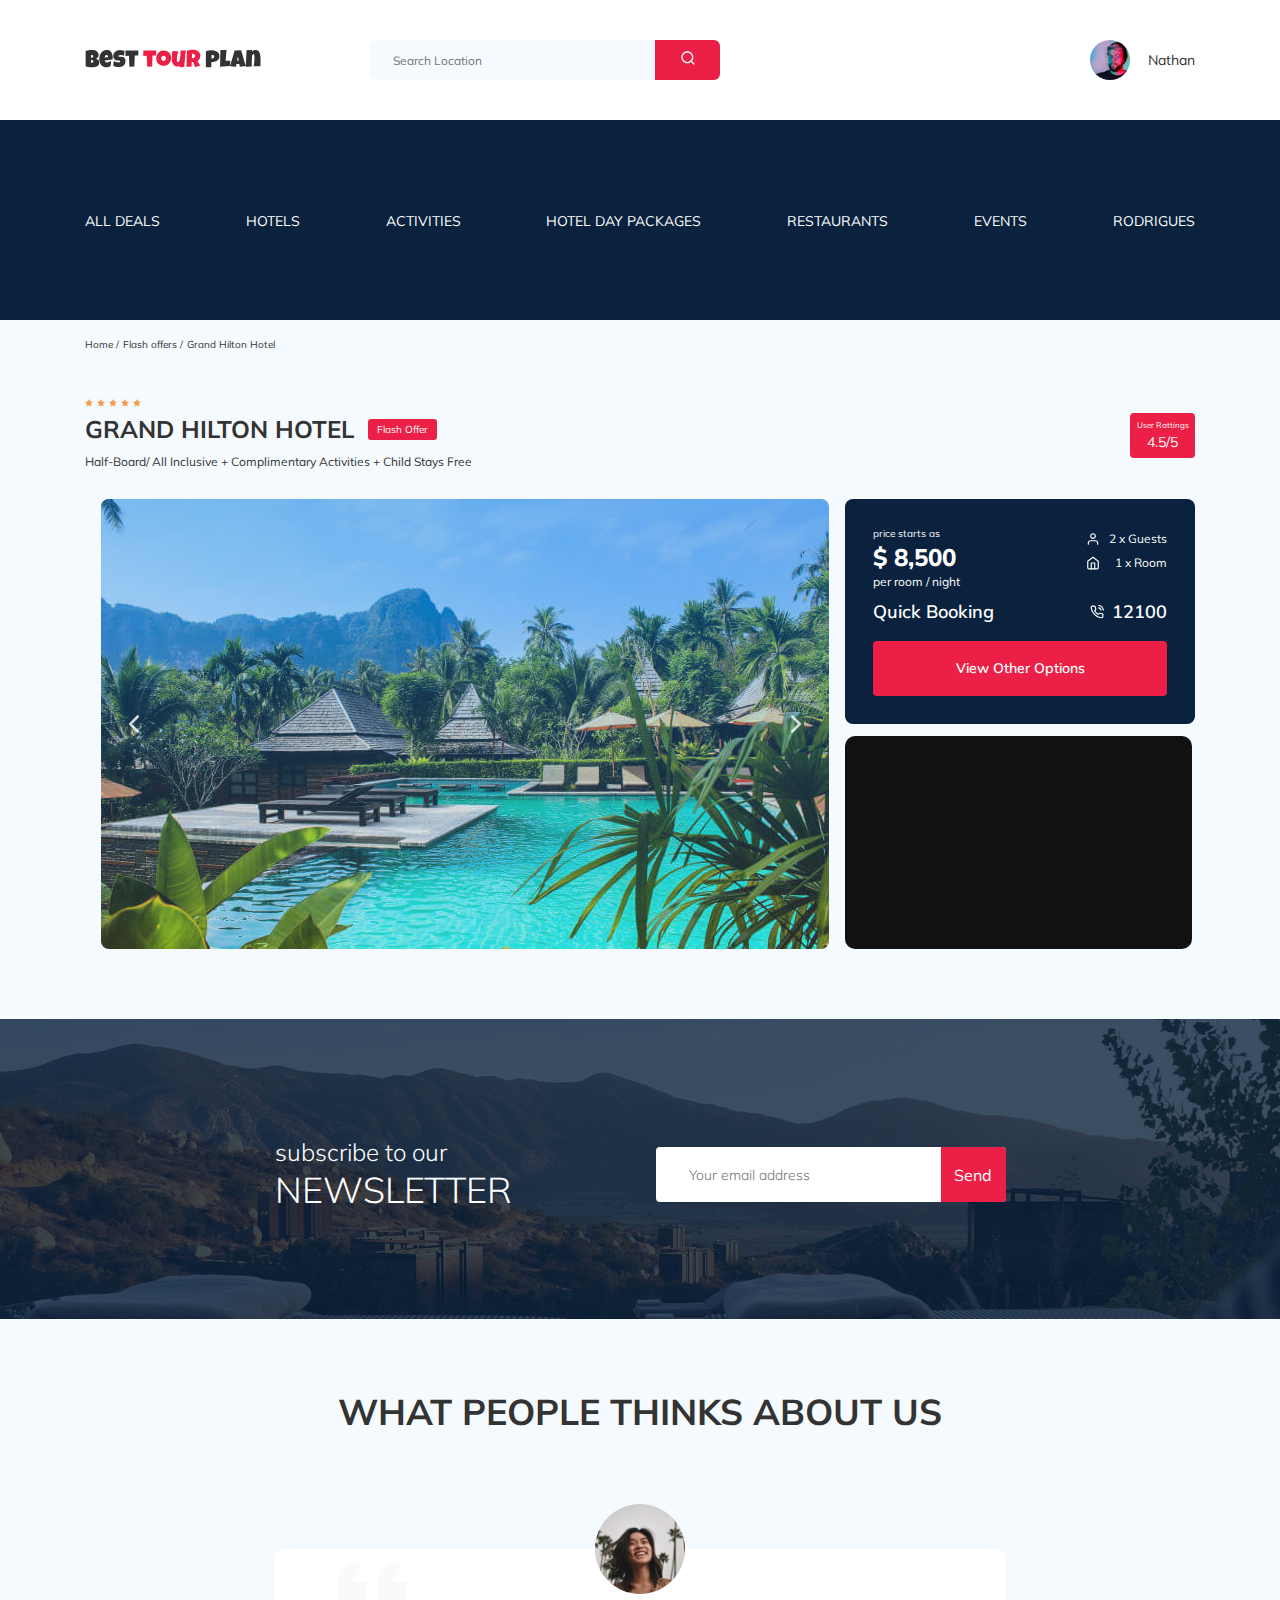
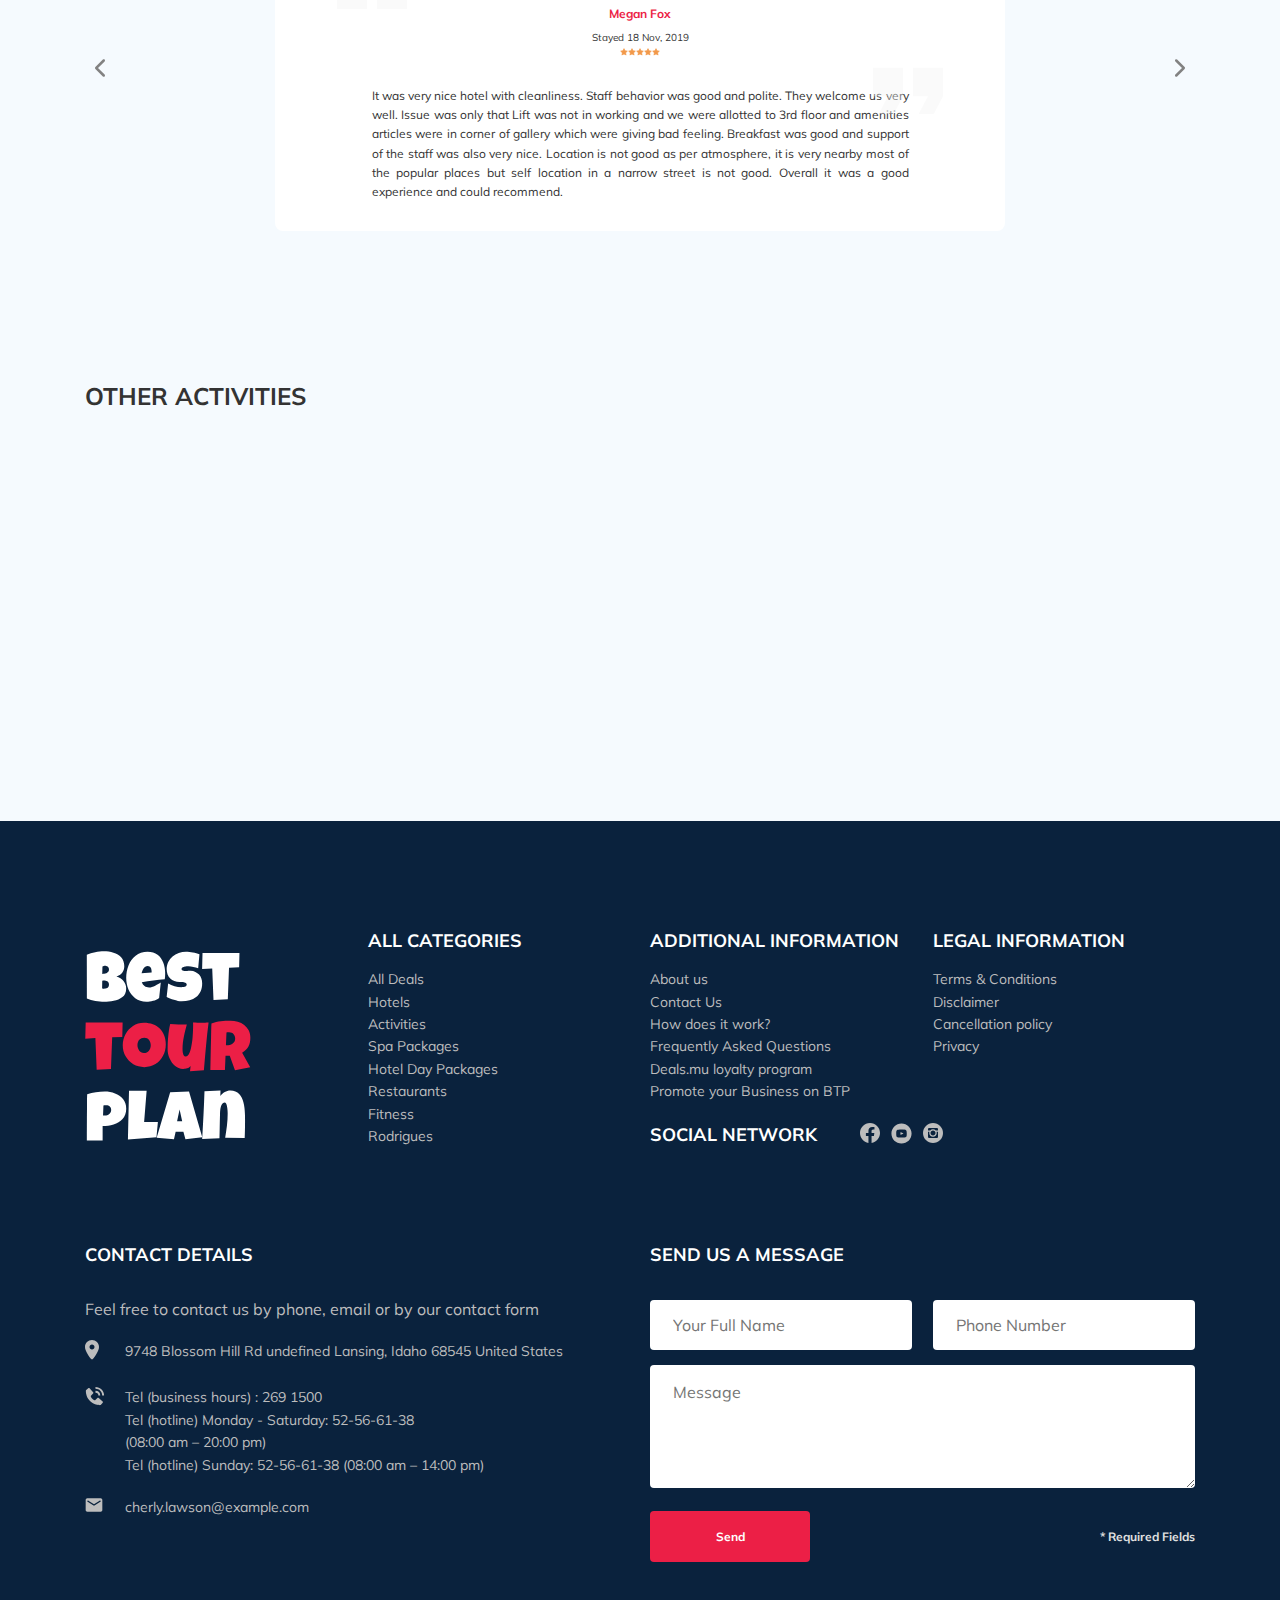
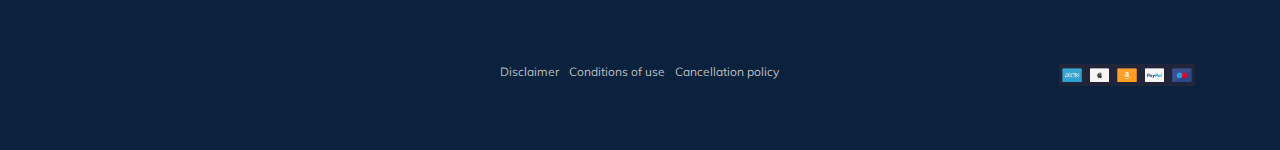
==== commit 971f3819: "fix: navbar-button" ====
--- a/index.html
+++ b/index.html
@@ -517,7 +517,7 @@
           </div>
           <!-- /.footer__list -->
           <div class="footer__list footer__additional">
-            <h3 class="footer__title">ADDITIONAL&nbspINFORMATION</h3>
+            <h3 class="footer__title">ADDITIONAL INFORMATION</h3>
             <!-- ul.footer__ul>li.footer__item*8>a.footer__link[href=#] short write -->
             <ul class="footer__ul">
               <li class="footer__item">
@@ -604,7 +604,7 @@
                   />
                 </div>
                 Tel (business hours) : 269 1500 <br />
-                Tel (hotline) Monday - Saturday: 52-56-61-38 (08:00 am – 20:00
+                Tel (hotline) Monday - Saturday: 52-56-61-38 <br />(08:00 am – 20:00
                 pm) <br />
                 Tel (hotline) Sunday: 52-56-61-38 (08:00 am – 14:00 pm)
               </li>
--- a/css/style.css
+++ b/css/style.css
@@ -436,6 +436,9 @@
   display: flex;
   align-items: center;
   justify-content: space-between;
+  float: center;
+  overflow-y: scroll;
+  height: 200px;
   color: #ffffff;
 }
 
@@ -1266,6 +1269,7 @@
 .modal__message {
   width: 100%;
   min-height: 123px;
+  overflow: hidden;
   margin-top: 15px;
 }
 
@@ -1366,8 +1370,9 @@
     height: 250px;
   }
   .footer-wrapper {
-    grid-template-columns: repeat(6, 1fr);
+    grid-template-columns: repeat(7, 1fr);
     grid-row-gap: 40px;
+    grid-column-gap: 0;
   }
   .footer__input-group {
     flex-basis: 48%;
@@ -1393,7 +1398,7 @@
     grid-column: span 2;
   }
   .footer__additional {
-    grid-column: span 2;
+    grid-column: span 3;
   }
   .footer__contact-details {
     grid-column: span 5;
@@ -1406,15 +1411,12 @@
   }
   .footer__info {
     grid-column: 1 / 6;
-    grid-column: span 6;
+    grid-column: span 7;
     padding-right: 0;
     justify-content: space-between;
   }
   .footer__info-wrapper {
     padding: 0;
-  }
-  .footer__info--payment {
-    margin-right: 35px;
   }
 }
 
@@ -1560,11 +1562,18 @@
     width: 49%;
     height: 255px;
   }
+  .footer {
+    padding-top: 73px;
+    padding-bottom: 10px;
+  }
+  .footer-wrapper {
+    grid-column-gap: 10px;
+  }
   .footer__input-group {
     flex-basis: 100%;
   }
   .footer__info {
-    grid-column: span 6;
+    grid-column: span 7;
   }
   .footer__additional {
     margin-bottom: 21px;
@@ -1578,10 +1587,7 @@
   .logo {
     width: 99px;
   }
-  .hotel-slider {
-    height: 250px;
-  }
-  .hotel__slider {
+  .logo__slider {
     margin-bottom: 20px;
   }
   .newsletter {
@@ -1618,20 +1624,25 @@
     grid-row: 1;
     grid-column: 1;
   }
+  .footer__title--inline {
+    flex-basis: 100%;
+    margin-bottom: 20px;
+  }
   .footer__social-network {
     grid-row: 2;
     grid-column: 1;
+    flex-wrap: wrap;
   }
   .footer__additional {
-    grid-row: 3;
-    grid-column: 1;
-  }
-  .footer__categories {
     grid-row: 4;
     grid-column: 1;
   }
+  .footer__categories {
+    grid-row: 5;
+    grid-column: 1;
+  }
   .footer__legal {
-    grid-row: 5;
+    grid-row: 3;
     grid-column: 1;
   }
   .footer__contact-details {
@@ -1668,4 +1679,13 @@
     padding-bottom: 10px;
   }
 }
+
+@media (max-width: 420px) {
+  .hotel-slider {
+    height: 180px;
+  }
+  .hotel-slider__button {
+    display: none;
+  }
+}
 /*# sourceMappingURL=style.css.map */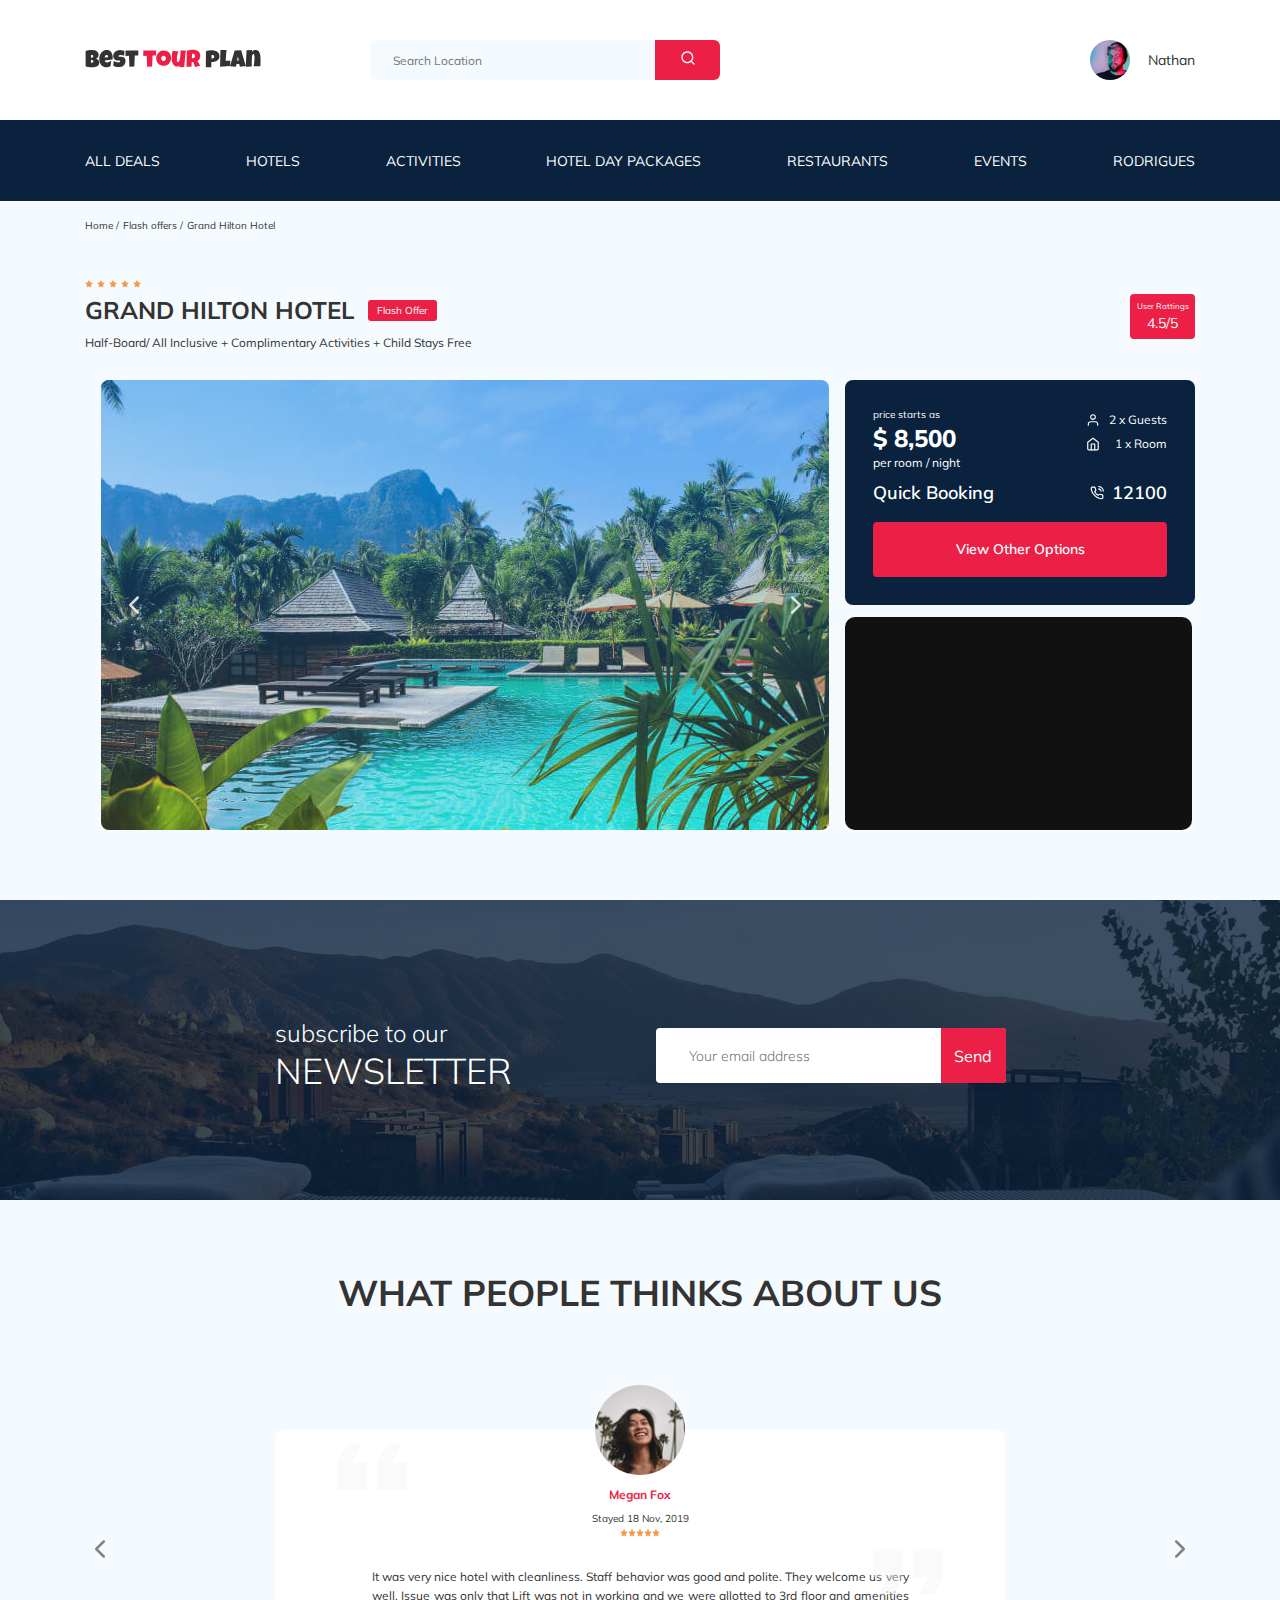
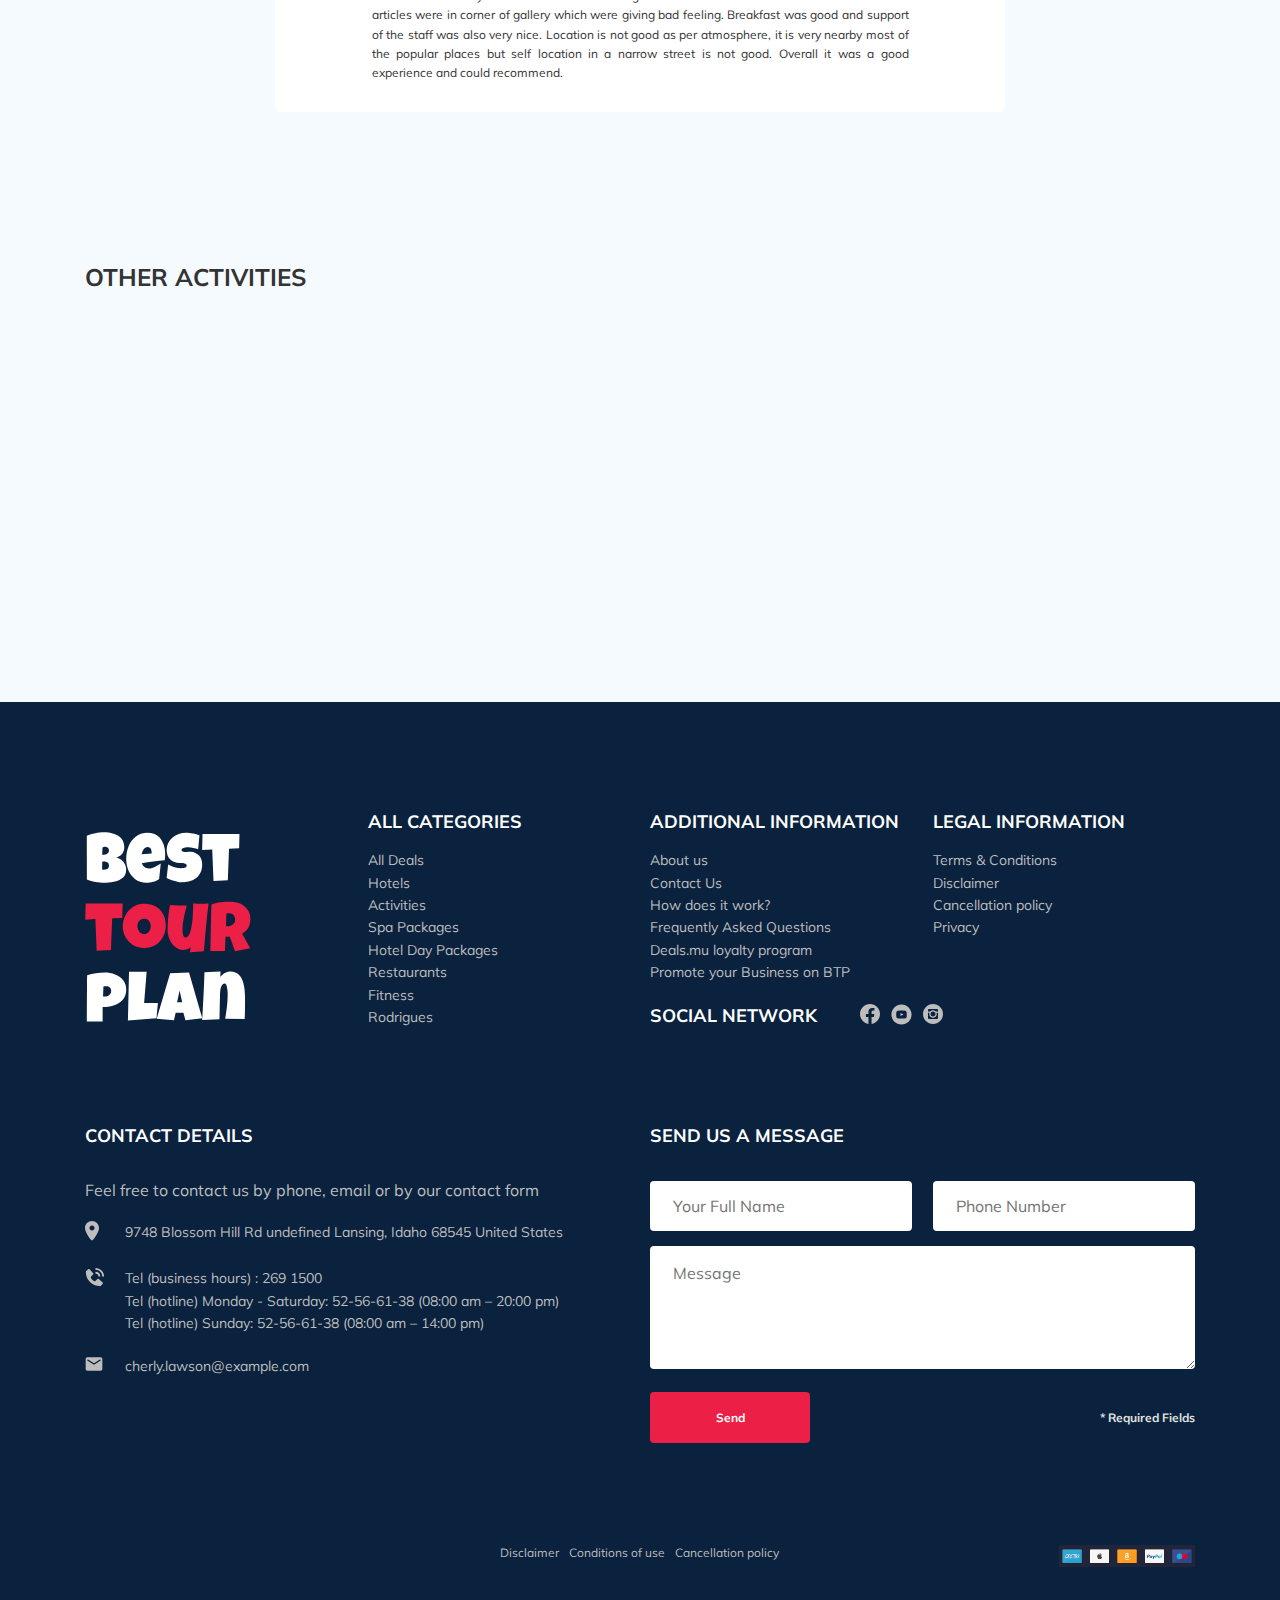
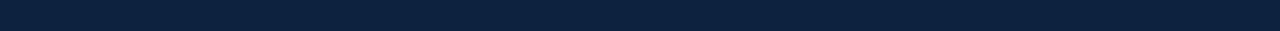
==== commit 80aca164: "fix: before map" ====
--- a/index.html
+++ b/index.html
@@ -4,19 +4,21 @@
     <meta charset="UTF-8" />
     <meta name="viewport" content="width=device-width, initial-scale=1.0" />
     <title>Best Tour Plan - Hotel Booking</title>
+    <link rel="shortcut icon" href="/favicon.ico" type="image/x-icon">
+    <link rel="icon" href="/favicon.ico" type="image/x-icon">
     <link
       href="https://fonts.googleapis.com/css2?family=Muli:wght@400;700&family=Nunito:wght@400;700;800&display=swap"
       rel="stylesheet"
-    />
+    /> 
     <link rel="stylesheet" href="css/swiper-bundle.min.css" />
     <link rel="stylesheet" href="css/aos.css">
     <link rel="stylesheet" href="css/style.css" />
   </head>
   <body>
-    <header class="navbar navbar__mobile--fixed">
+    <header class="navbar navbar__mobile--fixed"> 
       <div class="container">
         <div class="navbar-top">
-          <a href="#" class="logo" data-aos="fade-right" data-aos-delay="200">
+          <a href="index.html" class="logo" data-aos="fade-right" data-aos-delay="200">
             <img
               src="img/horizontal-logo.svg"
               alt="Logo: Best tour plan"
@@ -177,6 +179,7 @@
                 <img
                   class="hotel-slider__image"
                   src="img/slides/slide-1.jpg"
+                  loading="lazy"
                   alt="slide"
                 />
               </div>
@@ -184,6 +187,7 @@
                 <img
                   class="hotel-slider__image"
                   src="img/slides/slide-2.jpg"
+                  loading="lazy"
                   alt="slide"
                 />
               </div>
@@ -191,6 +195,7 @@
                 <img
                   class="hotel-slider__image"
                   src="img/slides/slide-3.jpg"
+                  loading="lazy"
                   alt="slide"
                 />
               </div>
@@ -198,6 +203,7 @@
                 <img
                   class="hotel-slider__image"
                   src="img/slides/slide-4.jpg"
+                  loading="lazy"
                   alt="slide"
                 />
               </div>
@@ -205,6 +211,7 @@
                 <img
                   class="hotel-slider__image"
                   src="img/slides/slide-5.jpg"
+                  loading="lazy"
                   alt="slide"
                 />
               </div>
@@ -294,7 +301,7 @@
         <form
           action="send.php"
           method="POST"
-          class="subscribe newsletter__subscribe"
+          class="form subscribe newsletter__subscribe "
         >
           <input
             type="email"
@@ -436,6 +443,7 @@
               src="img/activities/activity-1.jpg"
               alt="The curious corner of chamarel"
               class="card__image"
+              loading="lazy"
             />
             <h3 class="card__title">The curious corner <br /> of&nbspchamarel</h3>
             <button class="card__button">Book Now</button>
@@ -446,6 +454,7 @@
               src="img/activities/activity-2.jpg"
               alt="Gymkhana club golf course"
               class="card__image"
+              loading="lazy"
             />
             <h3 class="card__title">Gymkhana club golf <br />course</h3>
             <button class="card__button">Book Now</button>
@@ -456,6 +465,7 @@
               src="img/activities/activity-3.jpg"
               alt="Tamarind falls hiking trip - full day"
               class="card__image"
+              loading="lazy"
             />
             <h3 class="card__title">Tamarind falls hiking <br /> trip- full day</h3>
             <button class="card__button">Book Now</button>
@@ -466,6 +476,7 @@
               src="img/activities/activity-4.jpg"
               alt="The blue marine discovery quest"
               class="card__image"
+              loading="lazy"
             />
             <h3 class="card__title">The blue marine discovery <br />quest</h3>
             <button class="card__button">Book Now</button>
@@ -591,7 +602,6 @@
                     alt="icon: map"
                   />
                 </div>
-
                 9748 Blossom Hill Rd undefined Lansing, Idaho 68545 United
                 States
               </li>
@@ -603,10 +613,11 @@
                     alt="icon:contact-phone-call"
                   />
                 </div>
-                Tel (business hours) : 269 1500 <br />
-                Tel (hotline) Monday - Saturday: 52-56-61-38 <br />(08:00 am – 20:00
-                pm) <br />
-                Tel (hotline) Sunday: 52-56-61-38 (08:00 am – 14:00 pm)
+              <div class="footer__item--phones">
+                <p class="footer__item--phone">Tel (business hours) :<a class="footer__item--links" href="tel:269 1500"> 269 1500 </a></p>
+              <p class="footer__item--phone">Tel (hotline) Monday - Saturday:<a class="footer__item--links" href="tel:52-56-61-38"> </a>52-56-61-38 (08:00&nbspam – 20:00&nbsppm)</p>
+              <p class="footer__item--phone">Tel (hotline) Sunday:<a class="footer__item--links" href="tel:52-56-61-38"> 52-56-61-38 </a>(08:00&nbspam – 14:00&nbsppm)</p>
+              </div>
               </li>
               <li class="footer__item">
                 <div class="footer__icon-wrapper">
@@ -616,7 +627,7 @@
                     alt="icon: email"
                   />
                 </div>
-                cherly.lawson@example.com
+              <a href="malito:cherly.lawson@example.com" class="footer__item--links">cherly.lawson@example.com</a>
               </li>
             </ul>
           </div>
--- a/css/style.css
+++ b/css/style.css
@@ -32,7 +32,7 @@
 
 * .message {
   width: 539px;
-  height: 123px;
+  max-height: 123px;
   background-color: #fff;
   border-radius: 4px;
   padding: 18px 23px;
@@ -429,6 +429,10 @@
   background-color: #0A223D;
 }
 
+.navbar-button--visible {
+  overflow-y: scroll;
+}
+
 .navbar-menu {
   list-style: none;
   margin: 0;
@@ -436,9 +440,6 @@
   display: flex;
   align-items: center;
   justify-content: space-between;
-  float: center;
-  overflow-y: scroll;
-  height: 200px;
   color: #ffffff;
 }
 
@@ -1136,8 +1137,23 @@
   margin-bottom: 20px;
 }
 
+.footer__item--links {
+  text-decoration: none;
+  padding: 0;
+  color: #BDBDBD;
+}
+
+.footer__item--phones {
+  display: inline-block;
+}
+
+.footer__item--phone {
+  margin: 0;
+}
+
 .footer__icon-wrapper {
   min-width: 40px;
+  display: inline-block;
 }
 
 .footer__text {
@@ -1241,6 +1257,7 @@
 .modal__dialog--visible {
   visibility: visible;
   opacity: 1;
+  overflow-y: scroll;
 }
 
 .modal__close {
@@ -1581,6 +1598,13 @@
   .footer__contact-details {
     margin-bottom: 20px;
   }
+  .modal__dialog {
+    padding: 33px 60px;
+    min-height: 450px;
+  }
+  .modal__message {
+    min-height: 50px;
+  }
 }
 
 @media (max-width: 576px) {
@@ -1678,6 +1702,9 @@
   .footer__info-wrapper {
     padding-bottom: 10px;
   }
+  .modal__dialog {
+    padding: 33px 40px;
+  }
 }
 
 @media (max-width: 420px) {
@@ -1687,5 +1714,8 @@
   .hotel-slider__button {
     display: none;
   }
+  .modal__dialog {
+    width: 90%;
+  }
 }
 /*# sourceMappingURL=style.css.map */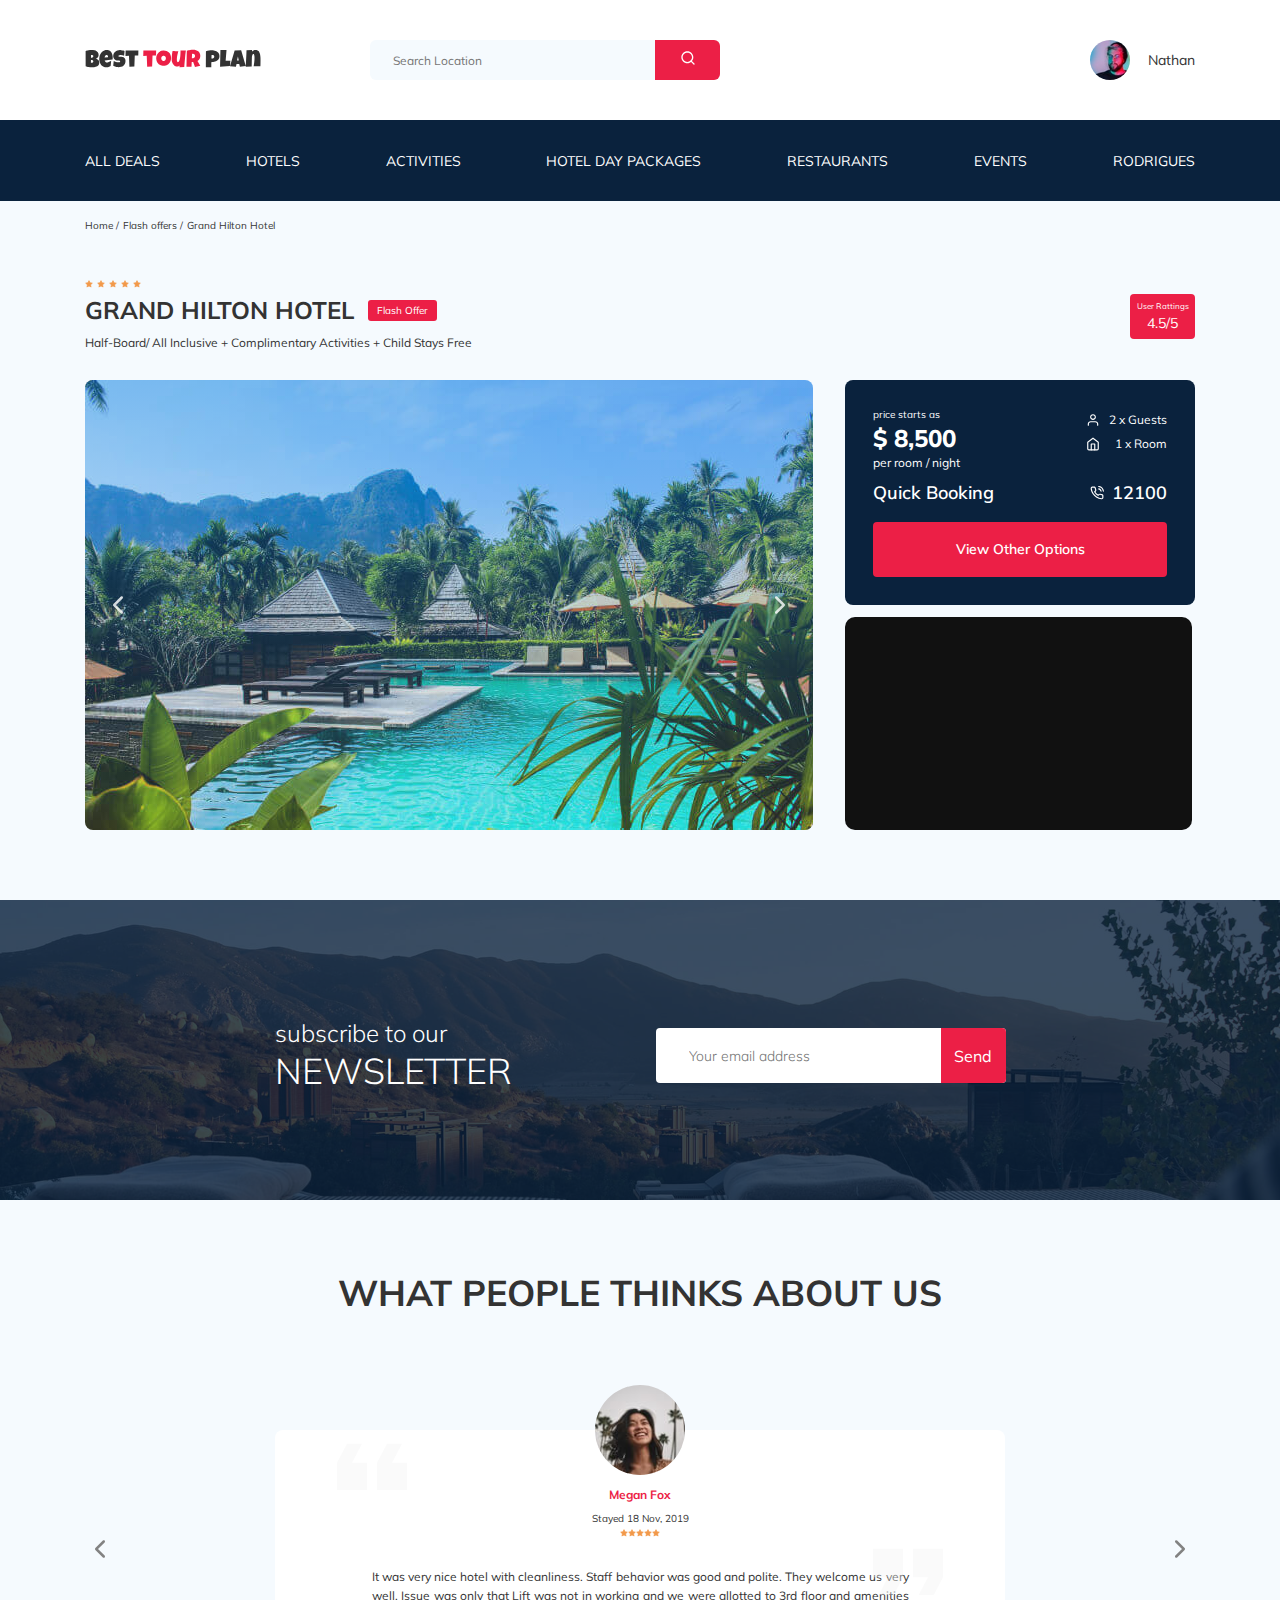
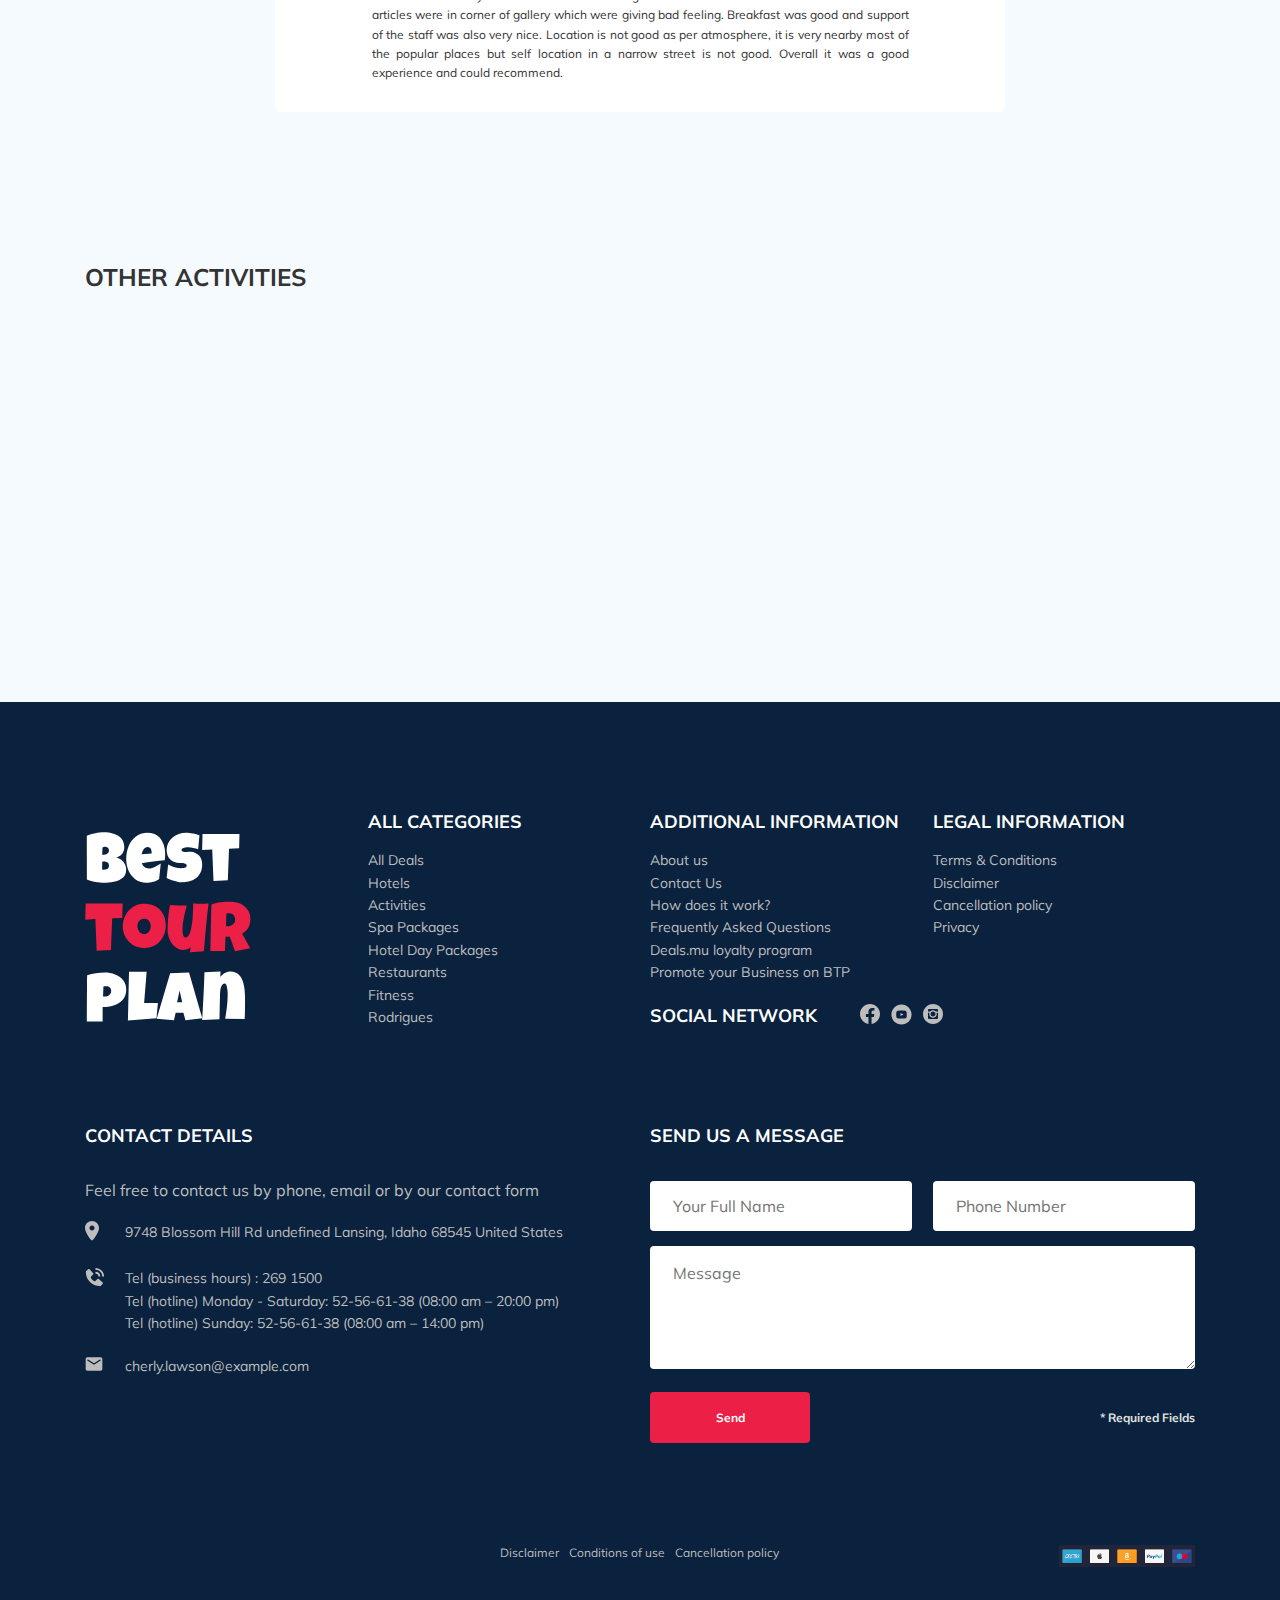
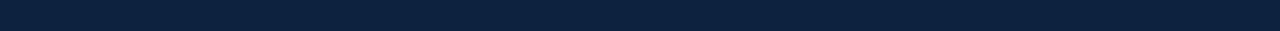
==== commit 96e1a445: "fix : before optimisation css" ====
--- a/index.html
+++ b/index.html
@@ -273,7 +273,7 @@
             </div>
             <!-- /.booking -->
             <div class="map">
-              <iframe
+              <!-- <iframe
                 src="https://www.google.com/maps/embed?pb=!1m18!1m12!1m3!1d423282.1813973622!2d-118.41173606237231!3d34.02098198399712!2m3!1f0!2f0!3f0!3m2!1i1024!2i768!4f13.1!3m3!1m2!1s0x80c2be4e9ec210a7%3A0x98c2af521186a3cd!2sHilton%20Los%20Angeles%2FUniversal%20City!5e0!3m2!1sen!2sus!4v1595634525408!5m2!1sen!2sus"
                 width="100%"
                 height="213"
@@ -282,7 +282,7 @@
                 allowfullscreen=""
                 aria-hidden="false"
                 tabindex="0"
-              ></iframe>
+              ></iframe> -->
             </div>
             <!-- /.map -->
           </div>
--- a/css/style.css
+++ b/css/style.css
@@ -774,7 +774,7 @@
 
 .map {
   width: 347px;
-  height: 213px;
+  min-height: 213px;
   background-color: #111111;
   border-radius: 10px;
   overflow: hidden;
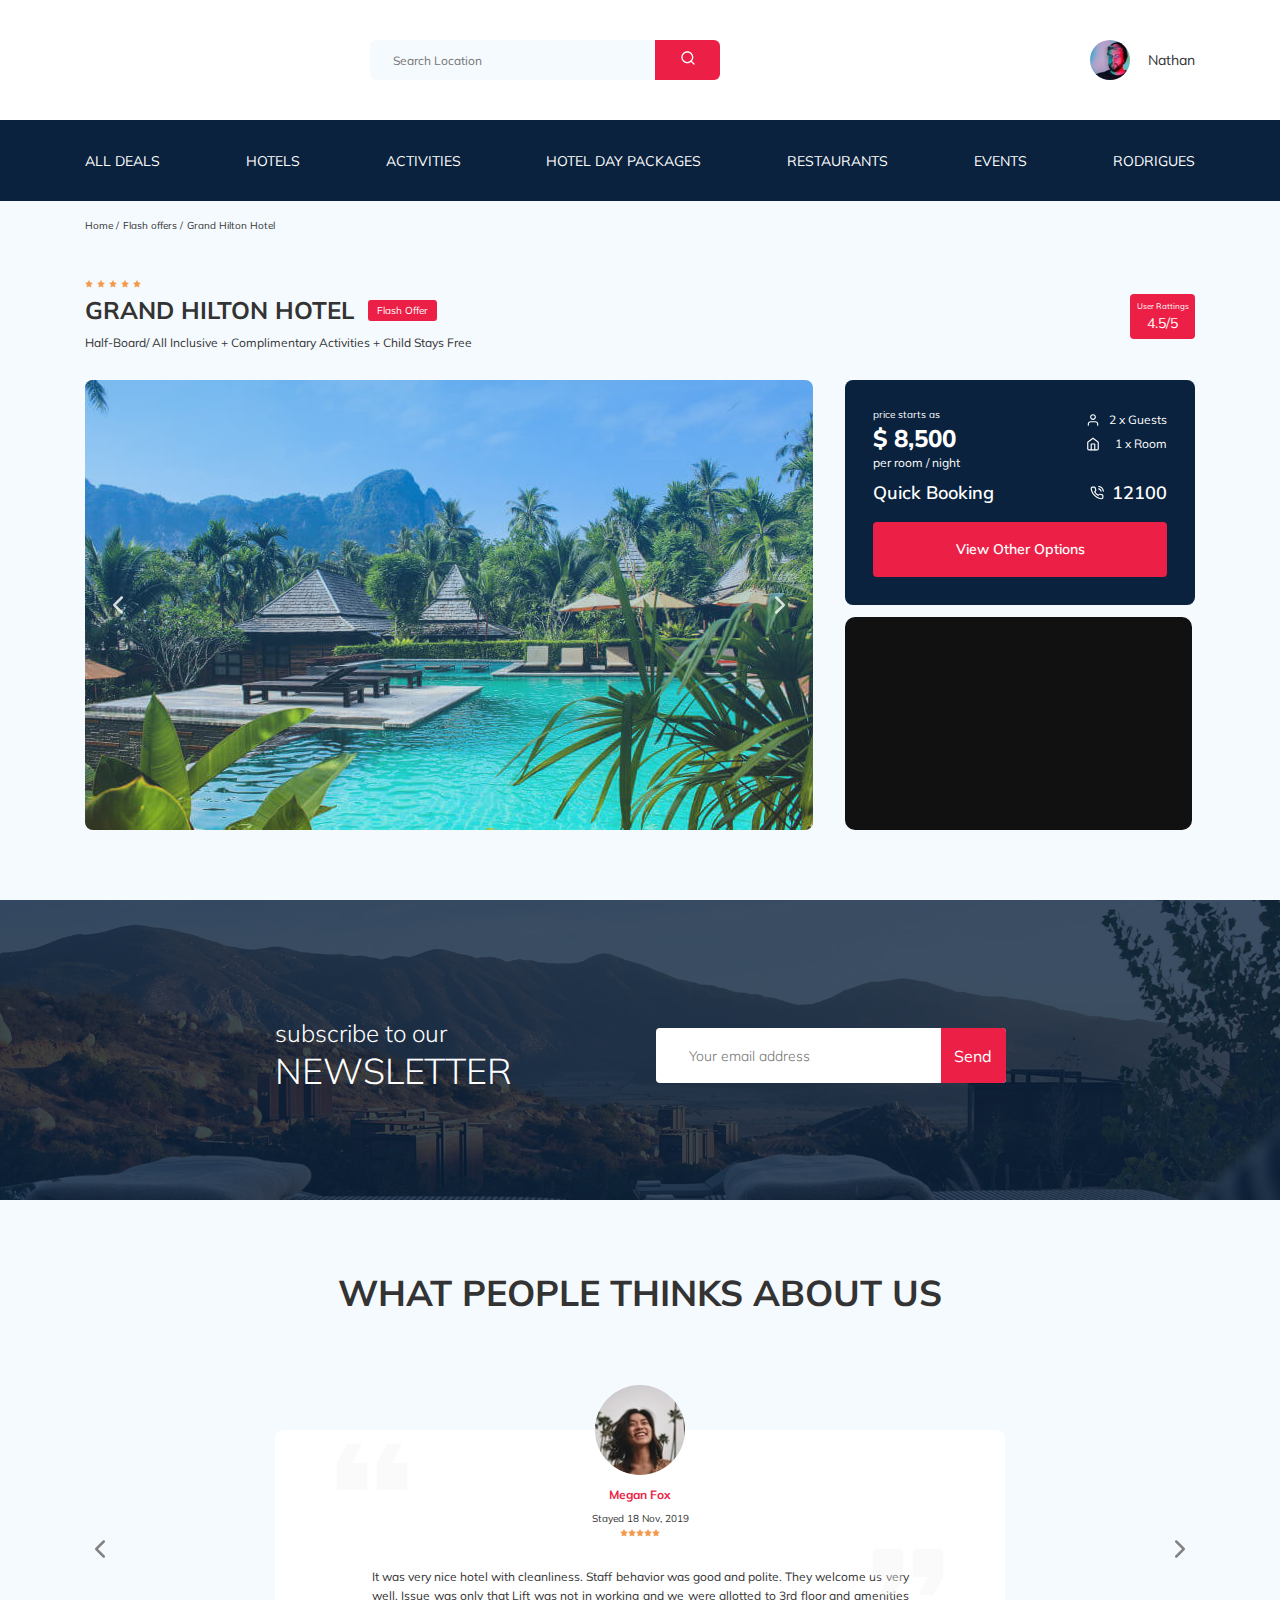
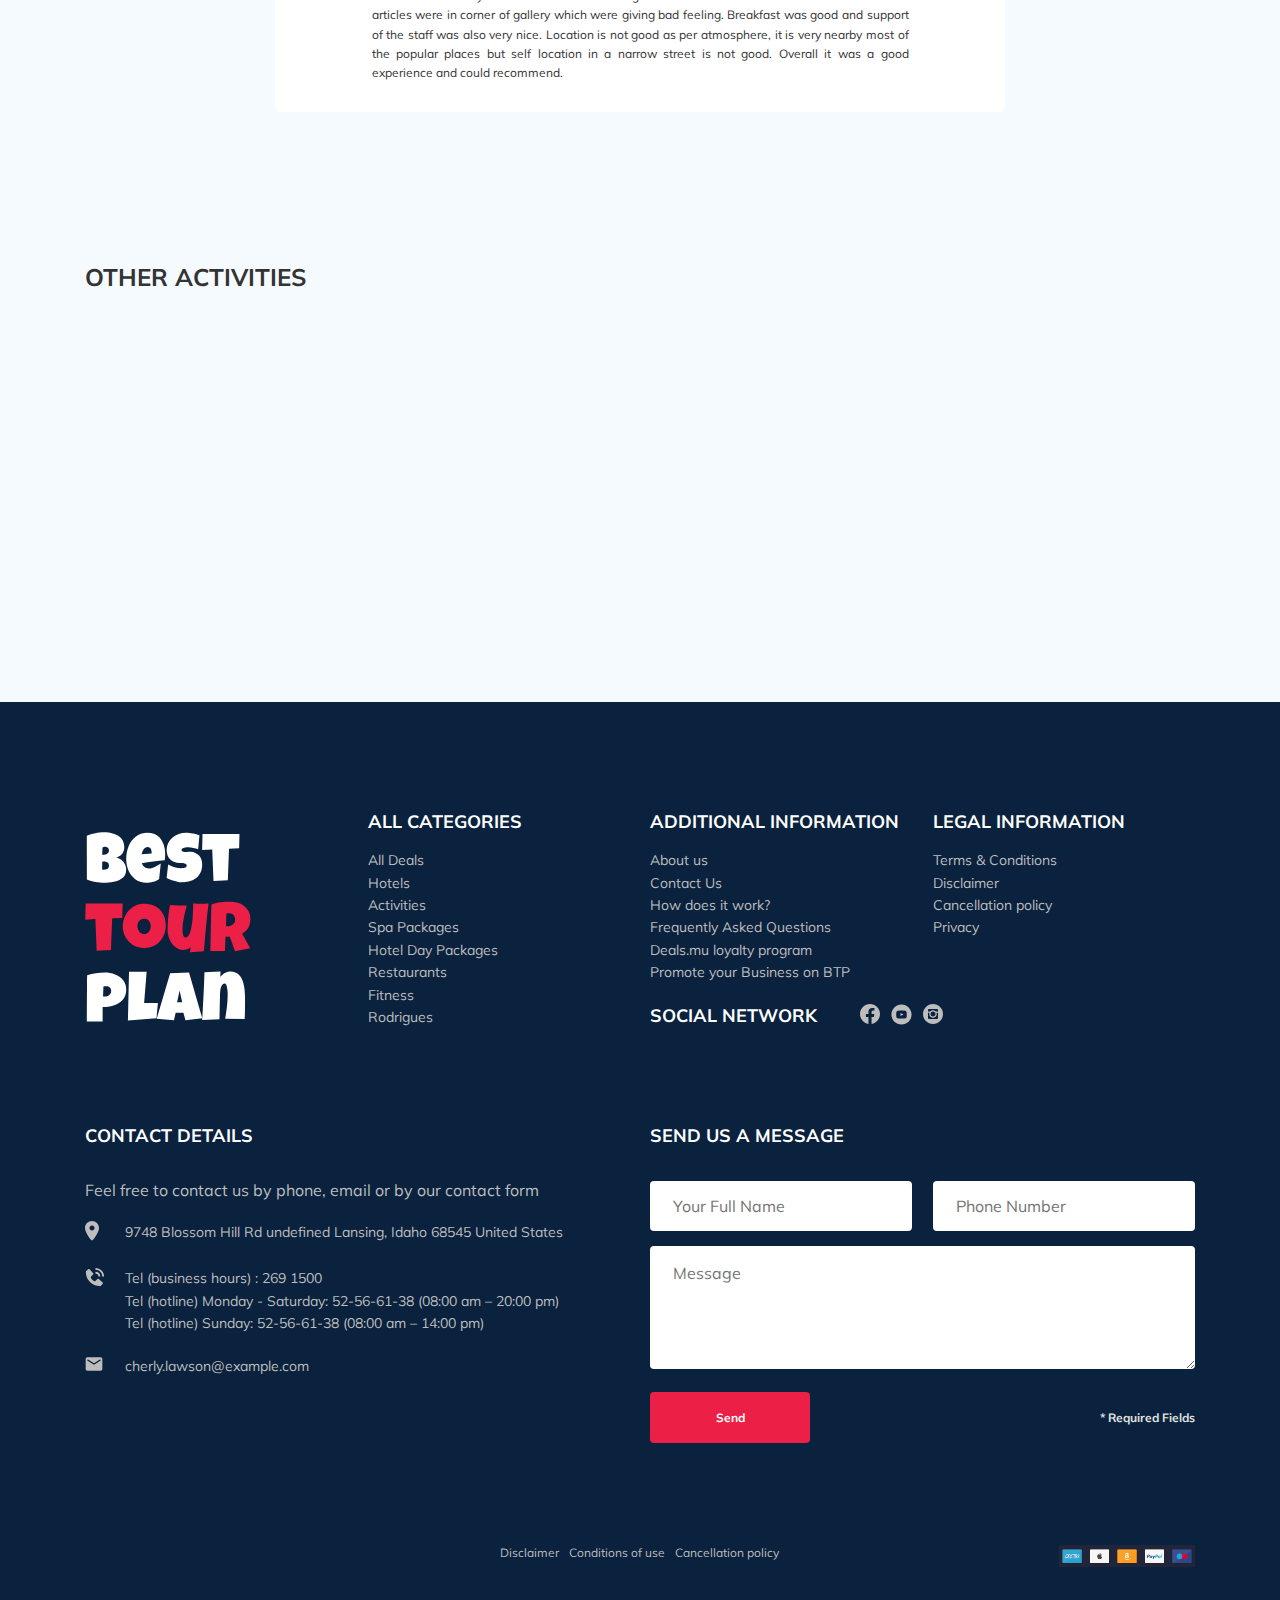
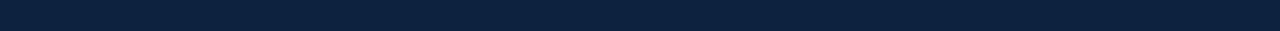
==== commit 5ca58a4b: "fix: create map jquery" ====
--- a/index.html
+++ b/index.html
@@ -615,7 +615,7 @@
                 </div>
               <div class="footer__item--phones">
                 <p class="footer__item--phone">Tel (business hours) :<a class="footer__item--links" href="tel:269 1500"> 269 1500 </a></p>
-              <p class="footer__item--phone">Tel (hotline) Monday - Saturday:<a class="footer__item--links" href="tel:52-56-61-38"> </a>52-56-61-38 (08:00&nbspam – 20:00&nbsppm)</p>
+              <p class="footer__item--phone">Tel (hotline) Monday - Saturday:<a class="footer__item--links" href="tel:52-56-61-38"> 52-56-61-38</a> (08:00&nbspam – 20:00&nbsppm)</p>
               <p class="footer__item--phone">Tel (hotline) Sunday:<a class="footer__item--links" href="tel:52-56-61-38"> 52-56-61-38 </a>(08:00&nbspam – 14:00&nbsppm)</p>
               </div>
               </li>
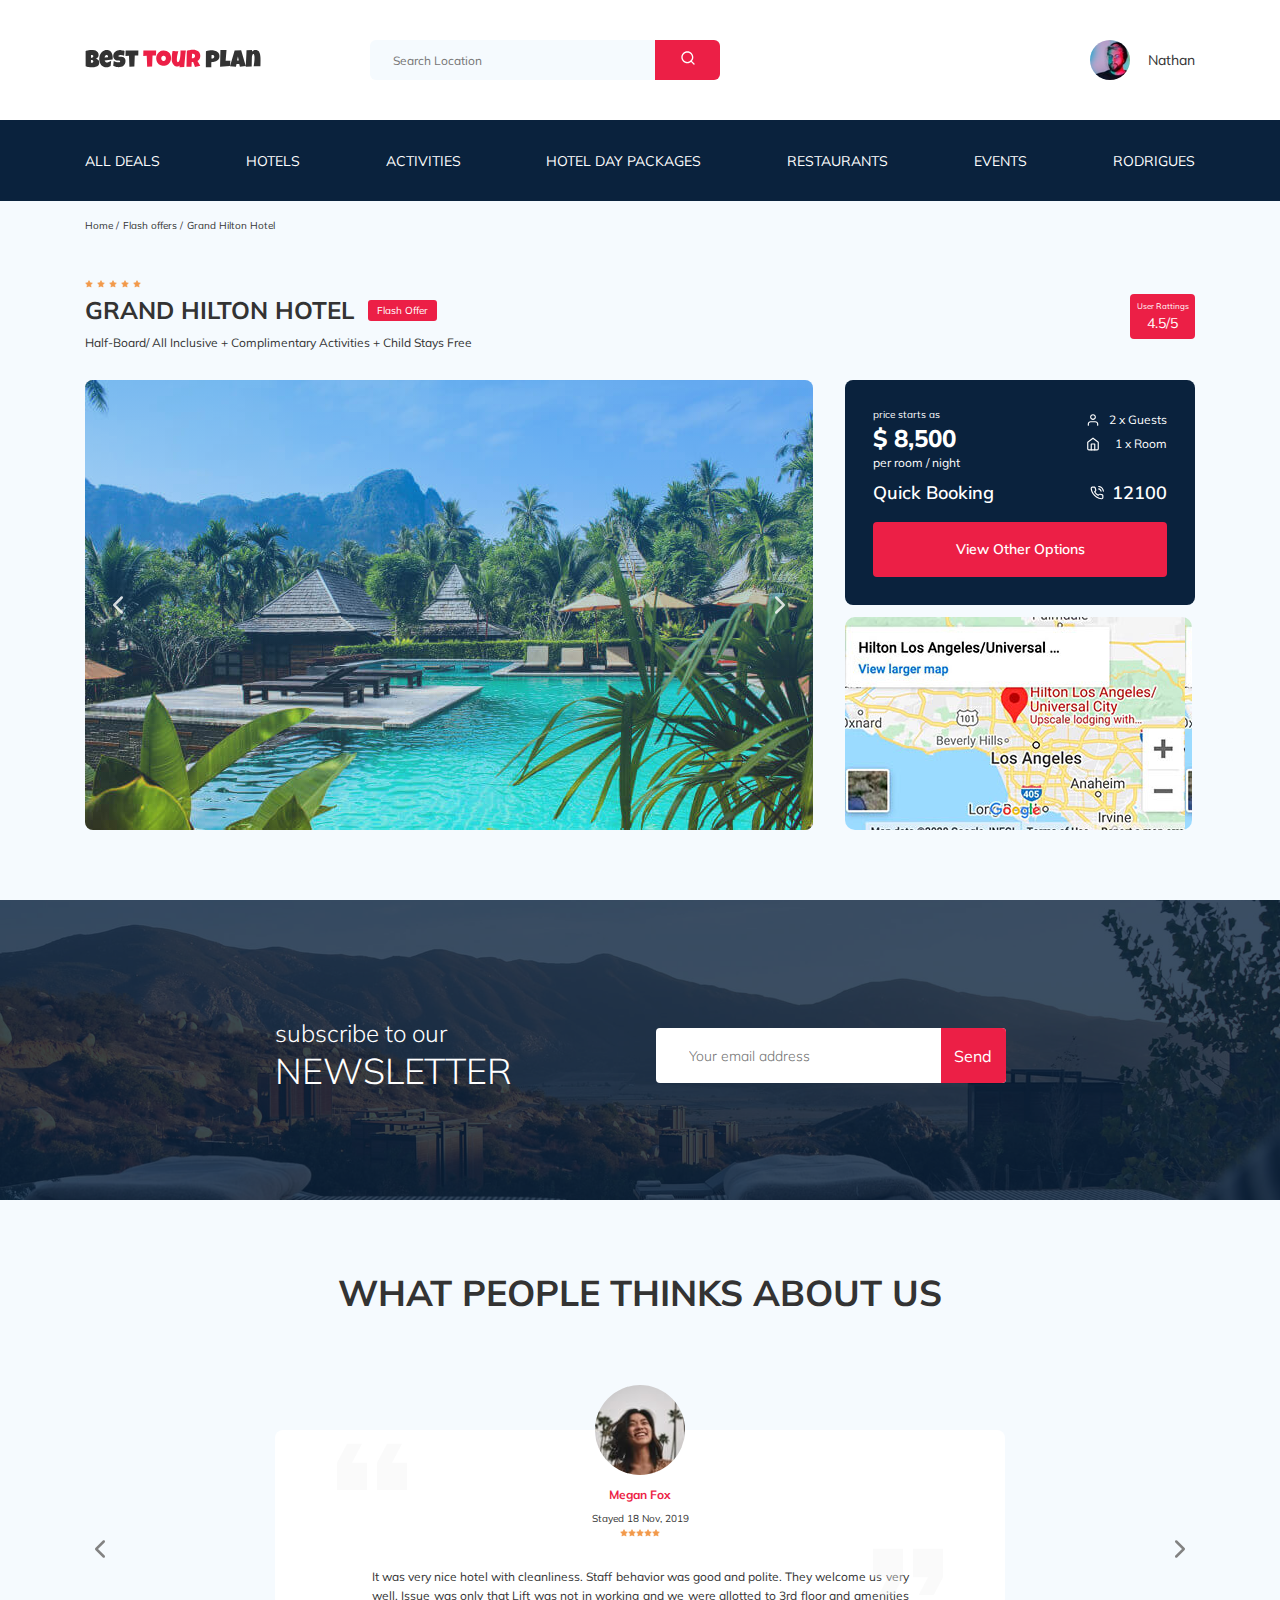
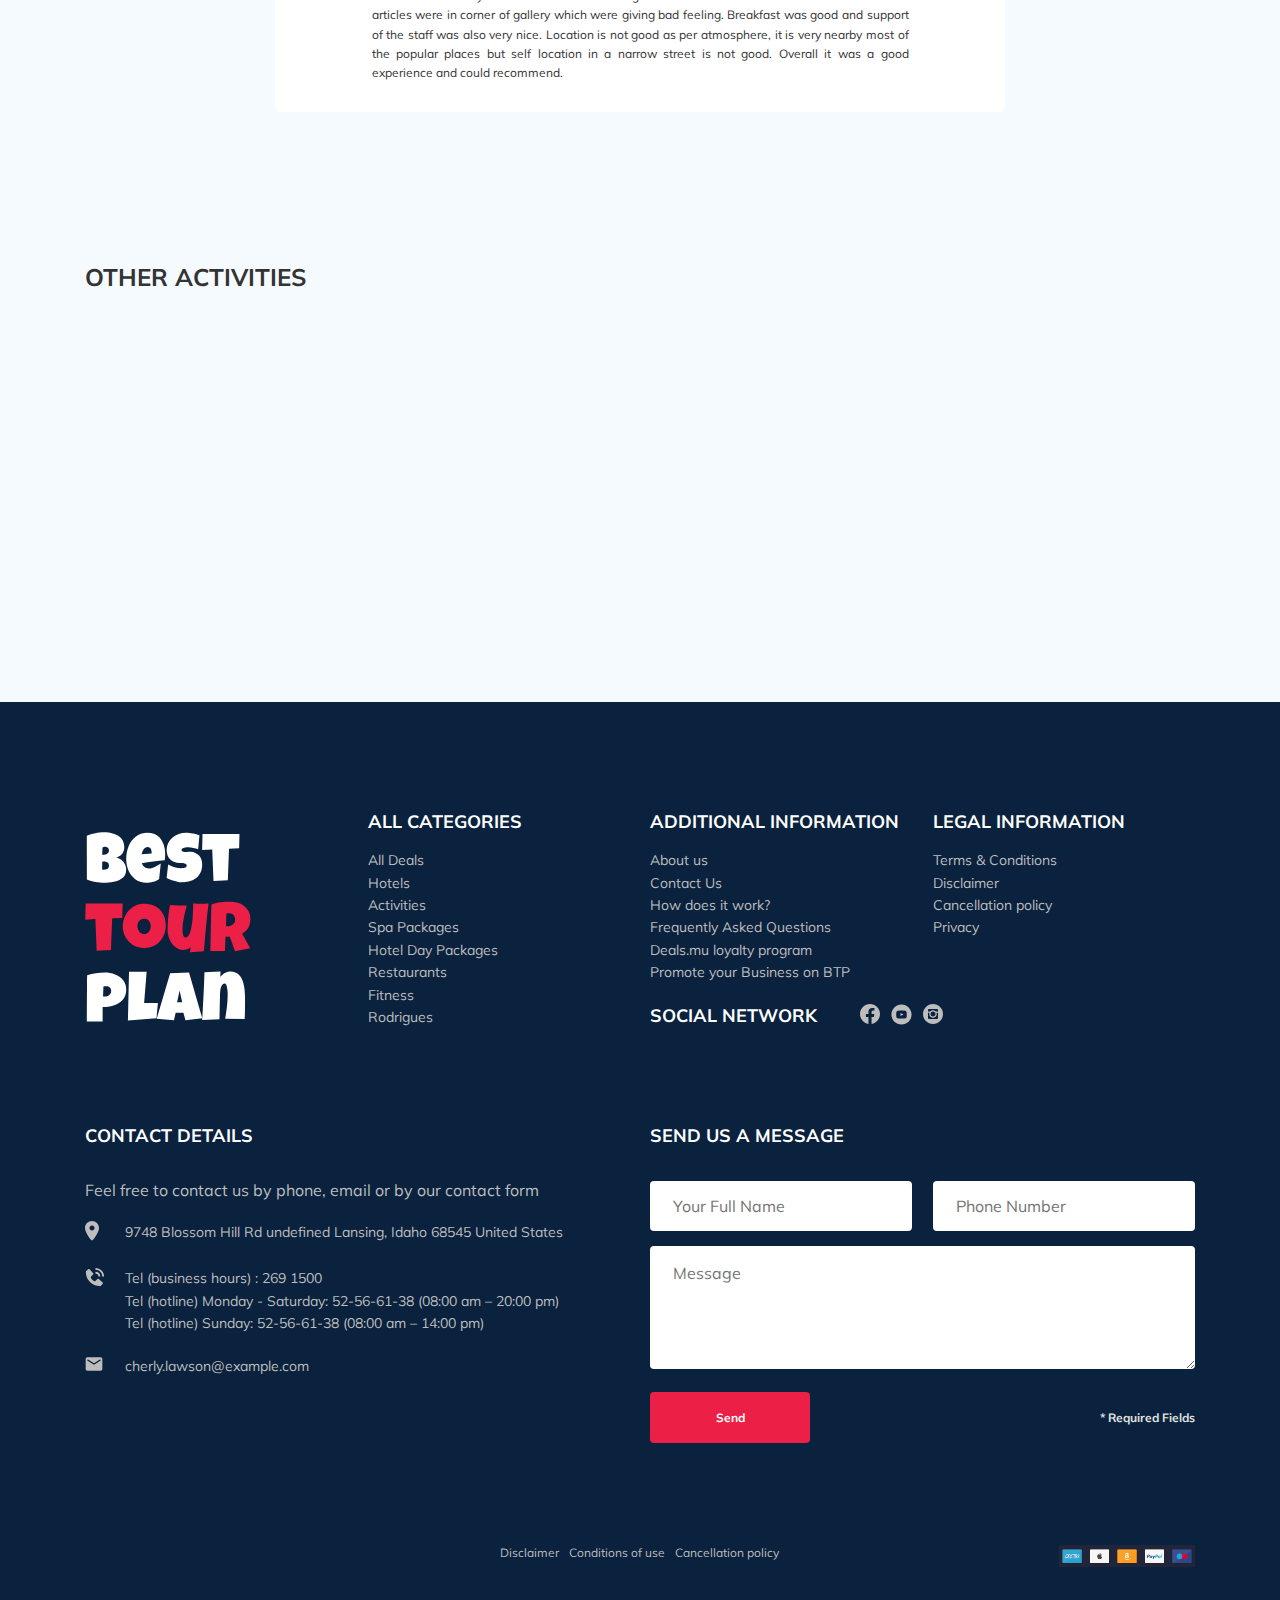
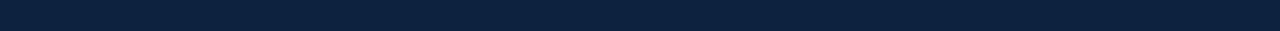
==== commit cfa00502: "create: map jquery" ====
--- a/index.html
+++ b/index.html
@@ -4,8 +4,8 @@
     <meta charset="UTF-8" />
     <meta name="viewport" content="width=device-width, initial-scale=1.0" />
     <title>Best Tour Plan - Hotel Booking</title>
-    <link rel="shortcut icon" href="/favicon.ico" type="image/x-icon">
-    <link rel="icon" href="/favicon.ico" type="image/x-icon">
+    <link rel="shortcut icon" href="favicon.ico" type="image/x-icon">
+    <link rel="icon" href="favicon.ico" type="image/x-icon">
     <link
       href="https://fonts.googleapis.com/css2?family=Muli:wght@400;700&family=Nunito:wght@400;700;800&display=swap"
       rel="stylesheet"
@@ -272,7 +272,7 @@
               </button>
             </div>
             <!-- /.booking -->
-            <div class="map">
+            <div class="map map-unload">
               <!-- <iframe
                 src="https://www.google.com/maps/embed?pb=!1m18!1m12!1m3!1d423282.1813973622!2d-118.41173606237231!3d34.02098198399712!2m3!1f0!2f0!3f0!3m2!1i1024!2i768!4f13.1!3m3!1m2!1s0x80c2be4e9ec210a7%3A0x98c2af521186a3cd!2sHilton%20Los%20Angeles%2FUniversal%20City!5e0!3m2!1sen!2sus!4v1595634525408!5m2!1sen!2sus"
                 width="100%"
--- a/css/style.css
+++ b/css/style.css
@@ -772,12 +772,13 @@
   cursor: pointer;
 }
 
-.map {
+.map-unload {
   width: 347px;
   min-height: 213px;
   background-color: #111111;
   border-radius: 10px;
   overflow: hidden;
+  background-image: url(../img/map-unload.jpg);
 }
 
 .newsletter {
